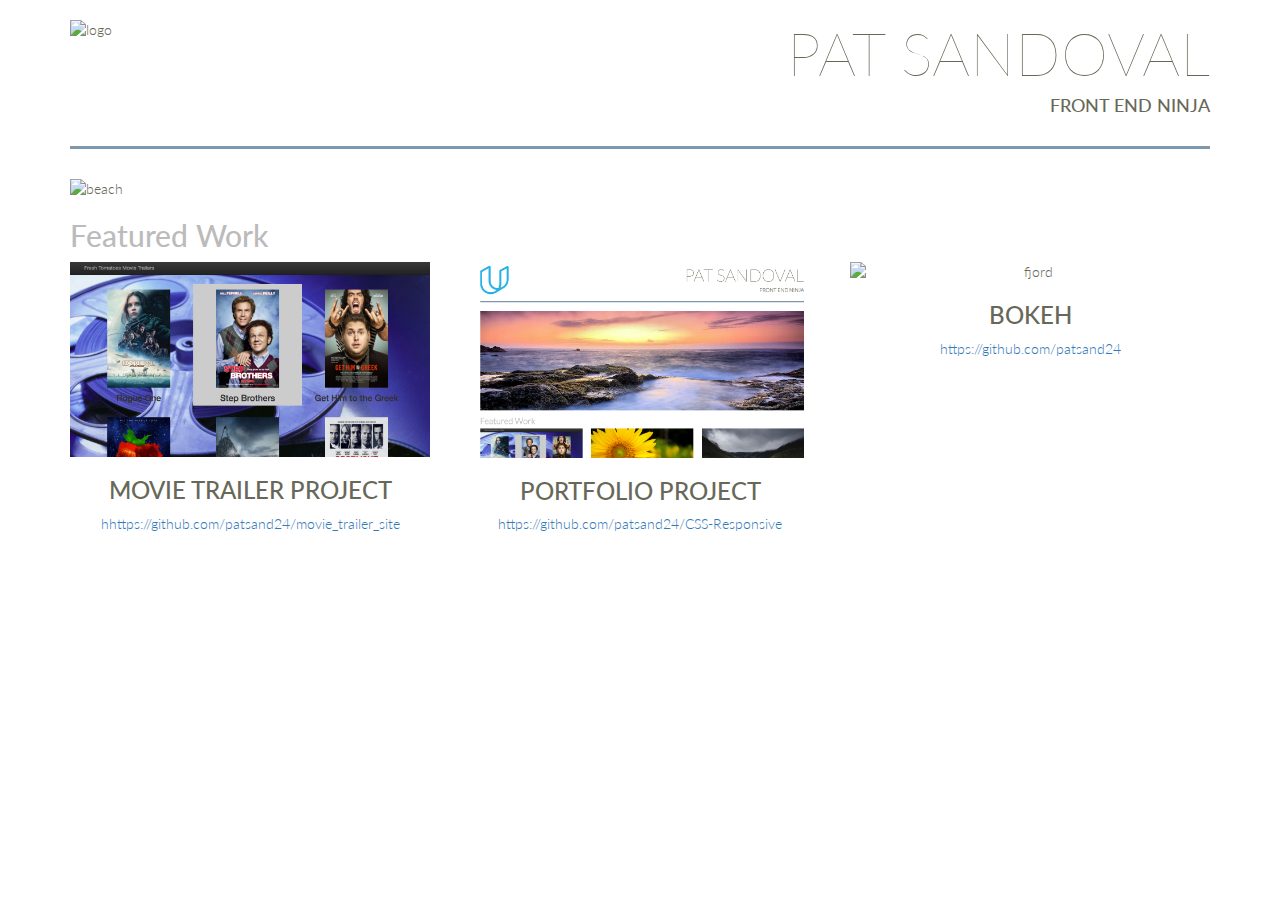
==== framework/index.html @ afe70be8 "updated project2 and cleaned up page" ====
<!DOCTYPE html>
<html lang="en">
<head>
  <meta charset="UTF-8">
  <meta name="viewport" content="width=device-width, initial-scale=1.0">
  <meta http-equiv="X-UA-Compatible" content="ie=edge">
  <title>Document</title>
  <link href="https://fonts.googleapis.com/css?family=Lato:100,300" rel="stylesheet">
  <link rel="stylesheet" href="css/bootstrap.min.css">
  <link rel="stylesheet" href="css/main.css">
  <script src="https://cdnjs.cloudflare.com/ajax/libs/jquery/3.1.1/jquery.min.js"></script>
  <script type="text/javascript" src="javascript/bootstrap.min.js"></script>
</head>
<body>
  <div class="container">
    <div class="row">
      <div class="col-md-6">
        <img class="title-logo" src="http://p5.zdassets.com/hc/settings_assets/1036605/200285828/YLDRxHhzxkRweU87GiHmCA-eI8YQBqroXYvQRUSWqfxEw-logomark.png" alt="logo">
      </div>
      <div class="col-md-6 text-right text-uppercase">
        <h1 class="title-super text-thin">Pat Sandoval</h1>
        <h4>Front End Ninja</h4>
      </div>
    </div>
    <div class="row">
      <div class="col-md-12">
        <hr>
      </div>
    </div>
    <div class="row">
      <div class="col-md-12">
        <img class="img-responsive" src="https://i2.wp.com/www.pbod.org/wp-content/uploads/2013/07/Palm_Beach_Florida_Outpatient_Detox_Program_3.jpg?resize=1140%2C350" alt="beach">
      </div>
    </div>
    <div class="row">
      <div class="col-md-12">
        <h2 class="text-muted">Featured Work</h2>
      </div>
    </div>
    <div class="row text-center">
      <div class="col-md-4">
        <img class="img-responsive imgbox" src="img/project1.png" alt="movie_trailer_project" data-toggle="modal" data-target="#project1">
        <h3 class="text-uppercase">Movie Trailer Project</h3>
        <a href="https://github.com/patsand24/movie_trailer_site">hhttps://github.com/patsand24/movie_trailer_site</a>
      </div>
      <div class="col-md-4">
        <img class="img-responsive imgbox" src="img/project2.png" alt="sunflower" data-toggle="modal" data-target="#project2">
        <h3 class="text-uppercase">Portfolio Project</h3>
        <a href="https://github.com/patsand24/CSS-Responsive">https://github.com/patsand24/CSS-Responsive</a>
      </div>
      <div class="col-md-4">
        <img class="img-responsive imgbox" src="https://drscdn.500px.org/photo/183992833/q%3D80_h%3D300/29a31d3ae4f94bc040c3428f37f0e294" alt="fjord" data-toggle="modal" data-target="#project3">
        <h3 class="text-uppercase">Bokeh</h3>
        <a href="https://github.com/patsand24">https://github.com/patsand24</a>
      </div>
    </div>
  </div>

  <!-- Modal -->
   <div class="modal fade" id="project1" tabindex="-1" role="dialog" aria-labelledby="myModalLabel" aria-hidden="true">
       <div class="modal-dialog">
           <div class="modal-content">
               <div class="modal-header">
                   <h4 class="modal-title" id="myModalLabel">Movie Trailer Project</h4>
               </div>
               <div class="modal-body">
                   <img class="img-responsive" src="img/project1.png" alt="movie_trailer_project">
                   This was my first project in this class. I learned how to use python to create a static web page allowing visitors to browse movies and watch their trailers..
               </div>
               <div class="modal-footer">
                   <button type="button" class="btn btn-default" data-dismiss="modal">Close</button>
               </div>
           </div>
       </div>
   </div>
   <!-- Modal -->
    <div class="modal fade" id="project2" tabindex="-1" role="dialog" aria-labelledby="myModalLabel" aria-hidden="true">
        <div class="modal-dialog">
            <div class="modal-content">
                <div class="modal-header">
                    <h4 class="modal-title" id="myModalLabel">Portfolio Project</h4>
                </div>
                <div class="modal-body">
                    <img class="img-responsive" src="img/project2.png" alt="sunflower">
                    This was my Second project in this class. I learned a lot about HTML and CSS. This Project was created using bootstrap as a framework.
                </div>
                <div class="modal-footer">
                    <button type="button" class="btn btn-default" data-dismiss="modal">Close</button>
                </div>
            </div>
        </div>
    </div>
    <!-- Modal -->
     <div class="modal fade" id="project3" tabindex="-1" role="dialog" aria-labelledby="myModalLabel" aria-hidden="true">
         <div class="modal-dialog">
             <div class="modal-content">
                 <div class="modal-header">
                     <h4 class="modal-title" id="myModalLabel">Favorite App Page</h4>
                 </div>
                 <div class="modal-body">
                     <img class="img-responsive" src="https://drscdn.500px.org/photo/183992833/q%3D80_h%3D300/29a31d3ae4f94bc040c3428f37f0e294" alt="fjord">
                     This was my first project in this class. I learned a lot about HTML and CSS.
                 </div>
                 <div class="modal-footer">
                     <button type="button" class="btn btn-default" data-dismiss="modal">Close</button>
                 </div>
             </div>
         </div>
     </div>
</body>
</html>
---- framework/css/main.css ----
body {
  font-family: 'Lato', sans-serif;
  color: #676858;
  font-weight: 300;
}

.text-muted {
  color: #BCBBBB;
}

.text-thin {
  font-weight: 100;
}

.title-super {
  font-size: 60px;
}

.title-logo {
  margin-top: 20px;
}

.imgbox:hover { opacity: 0.3;
  filter: alpha(opacity=30);
}

a {
  padding-bottom: 20px;
}

a:active {
  color: violet;
}

hr {
  color: #7d97ad;
  background-color: #7d97ad;
  border: none;
  height: 3.5px;
  margin-bottom: 3rem;
}
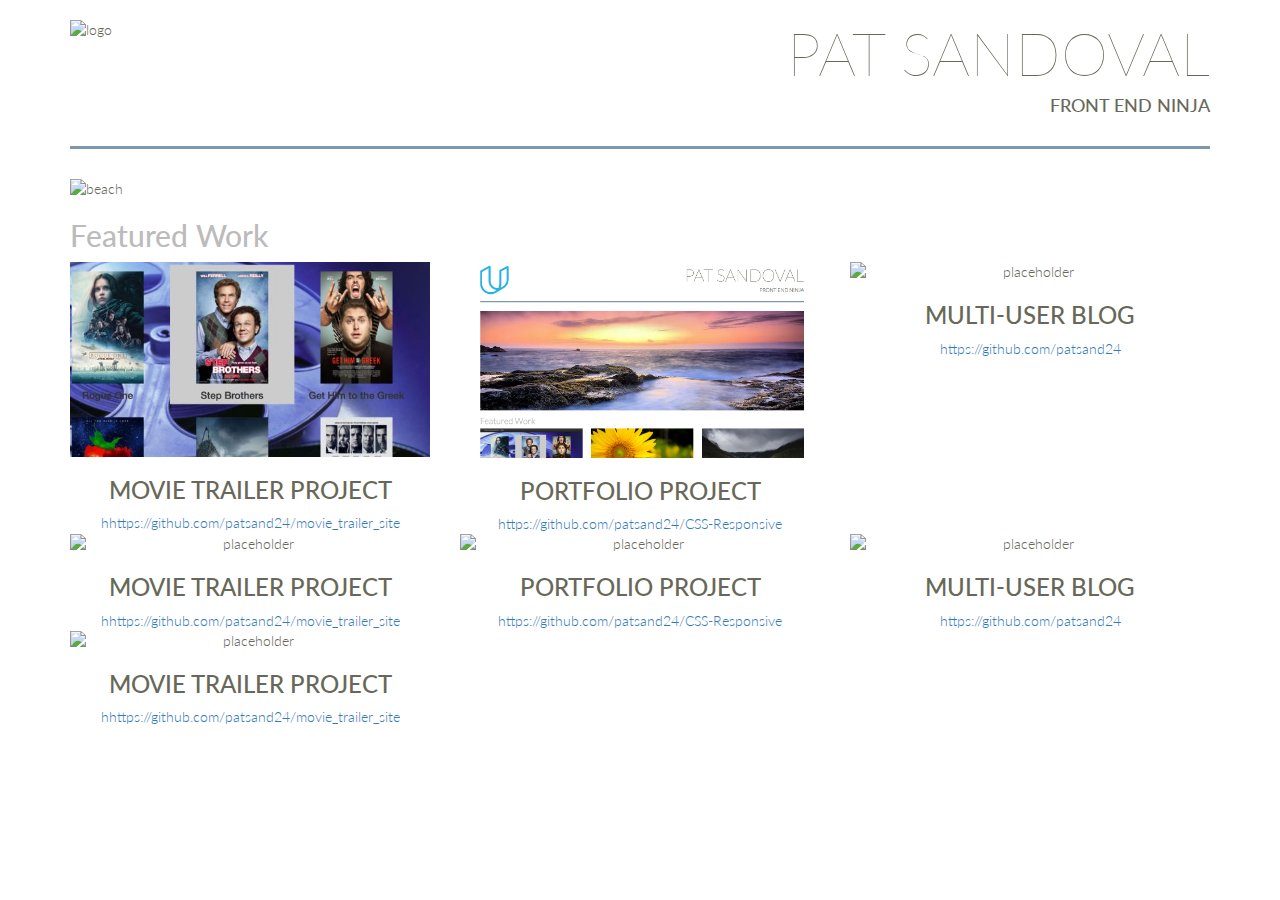
==== commit 8c203f00: "added more rows to index.html and re-formatted html" ====
--- a/framework/index.html
+++ b/framework/index.html
@@ -37,9 +37,10 @@
         <h2 class="text-muted">Featured Work</h2>
       </div>
     </div>
+
     <div class="row text-center">
       <div class="col-md-4">
-        <img class="img-responsive imgbox" src="img/project1.png" alt="movie_trailer_project" data-toggle="modal" data-target="#project1">
+        <img class="img-responsive imgbox" src="img/project1.jpg" alt="movie_trailer_project" data-toggle="modal" data-target="#project1">
         <h3 class="text-uppercase">Movie Trailer Project</h3>
         <a href="https://github.com/patsand24/movie_trailer_site">hhttps://github.com/patsand24/movie_trailer_site</a>
       </div>
@@ -49,10 +50,35 @@
         <a href="https://github.com/patsand24/CSS-Responsive">https://github.com/patsand24/CSS-Responsive</a>
       </div>
       <div class="col-md-4">
-        <img class="img-responsive imgbox" src="https://drscdn.500px.org/photo/183992833/q%3D80_h%3D300/29a31d3ae4f94bc040c3428f37f0e294" alt="fjord" data-toggle="modal" data-target="#project3">
-        <h3 class="text-uppercase">Bokeh</h3>
+        <img class="img-responsive imgbox" src="http://placehold.it/555x300" alt="placeholder" data-toggle="modal" data-target="#project3">
+        <h3 class="text-uppercase">Multi-User Blog</h3>
         <a href="https://github.com/patsand24">https://github.com/patsand24</a>
       </div>
+    </div>
+
+    <div class="row text-center">
+      <div class="col-md-4">
+        <img class="img-responsive imgbox" src="http://placehold.it/555x300" alt="placeholder" data-toggle="modal" data-target="#project1">
+        <h3 class="text-uppercase">Movie Trailer Project</h3>
+        <a href="https://github.com/patsand24/movie_trailer_site">hhttps://github.com/patsand24/movie_trailer_site</a>
+      </div>
+      <div class="col-md-4">
+        <img class="img-responsive imgbox" src="http://placehold.it/555x300" alt="placeholder" data-toggle="modal" data-target="#project2">
+        <h3 class="text-uppercase">Portfolio Project</h3>
+        <a href="https://github.com/patsand24/CSS-Responsive">https://github.com/patsand24/CSS-Responsive</a>
+      </div>
+      <div class="col-md-4">
+        <img class="img-responsive imgbox" src="http://placehold.it/555x300" alt="placeholder" data-toggle="modal" data-target="#project3">
+        <h3 class="text-uppercase">Multi-User Blog</h3>
+        <a href="https://github.com/patsand24">https://github.com/patsand24</a>
+      </div>
+    </div>
+
+    <div class="row text-center">
+      <div class="col-md-4">
+        <img class="img-responsive imgbox" src="http://placehold.it/555x300" alt="placeholder" data-toggle="modal" data-target="#project1">
+        <h3 class="text-uppercase">Movie Trailer Project</h3>
+        <a href="https://github.com/patsand24/movie_trailer_site">hhttps://github.com/patsand24/movie_trailer_site</a>
     </div>
   </div>
 
@@ -95,7 +121,7 @@
          <div class="modal-dialog">
              <div class="modal-content">
                  <div class="modal-header">
-                     <h4 class="modal-title" id="myModalLabel">Favorite App Page</h4>
+                     <h4 class="modal-title" id="myModalLabel">Multi-User Blog</h4>
                  </div>
                  <div class="modal-body">
                      <img class="img-responsive" src="https://drscdn.500px.org/photo/183992833/q%3D80_h%3D300/29a31d3ae4f94bc040c3428f37f0e294" alt="fjord">
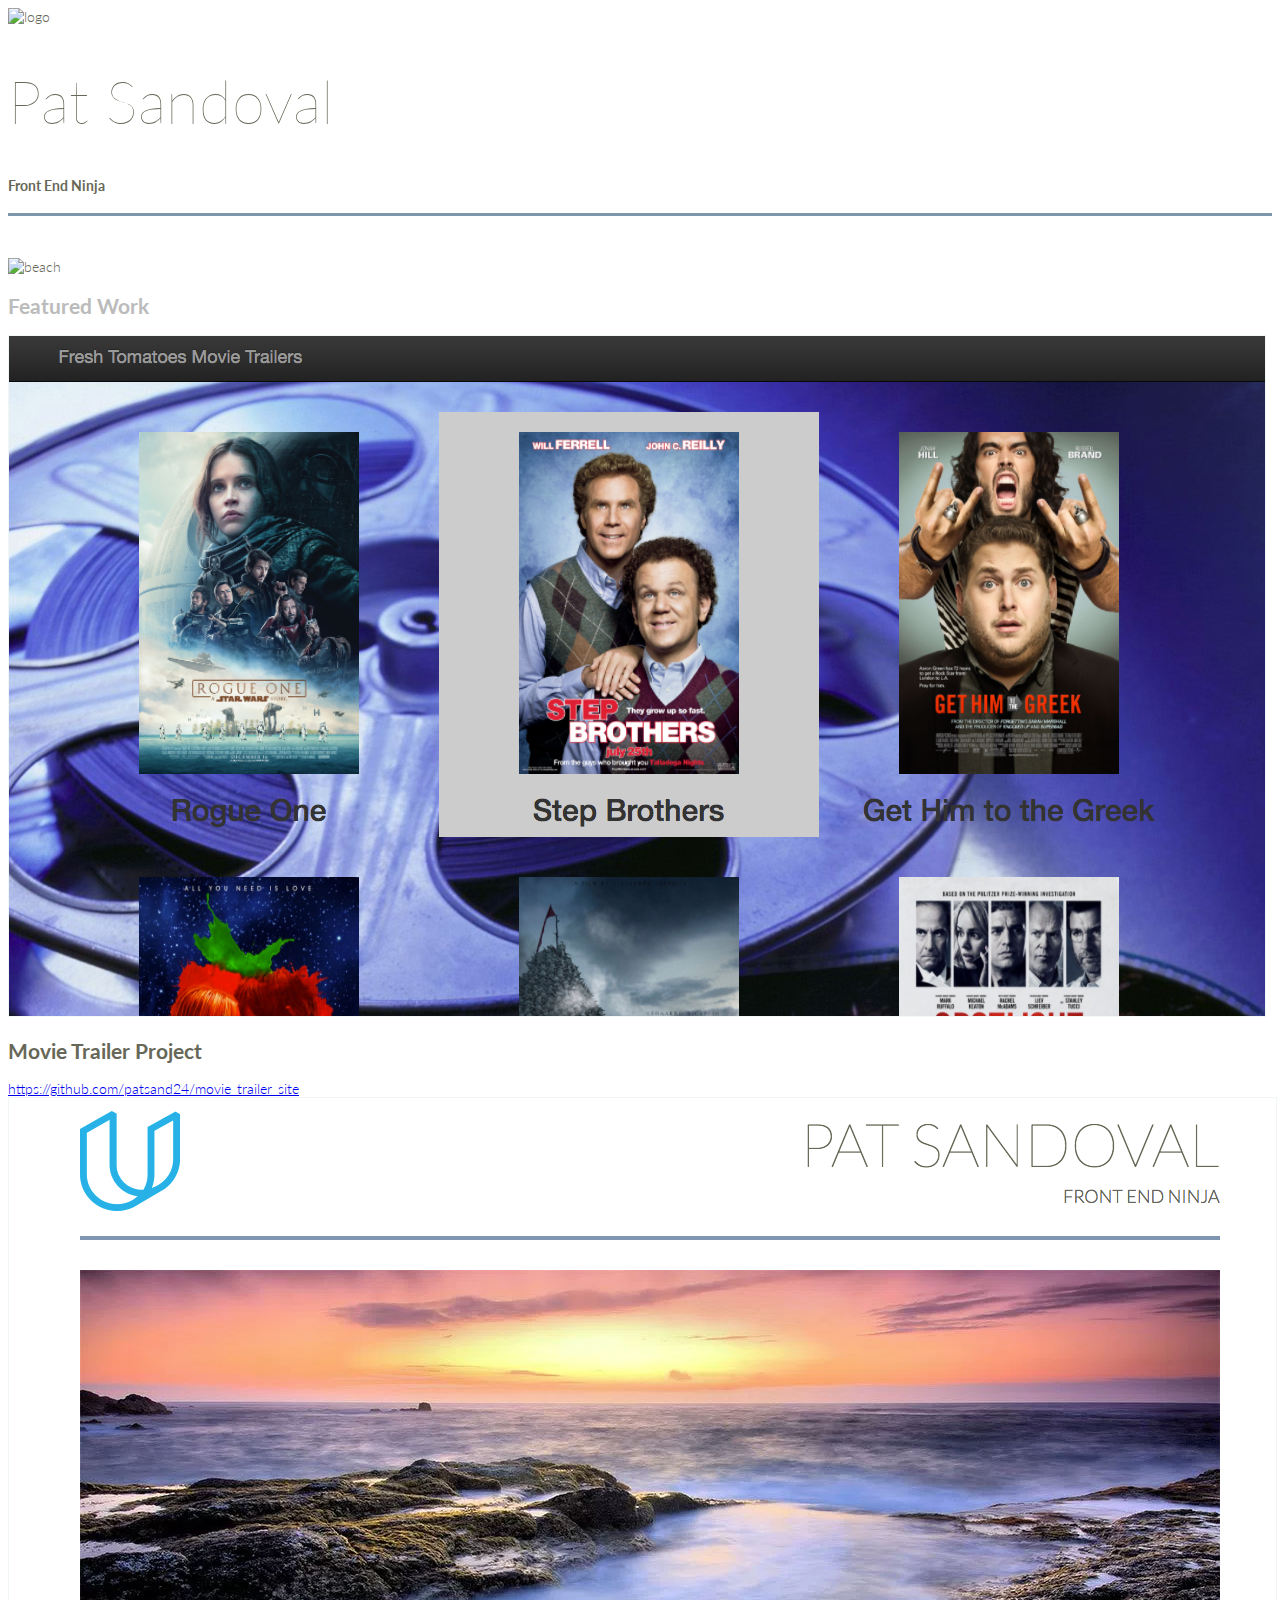
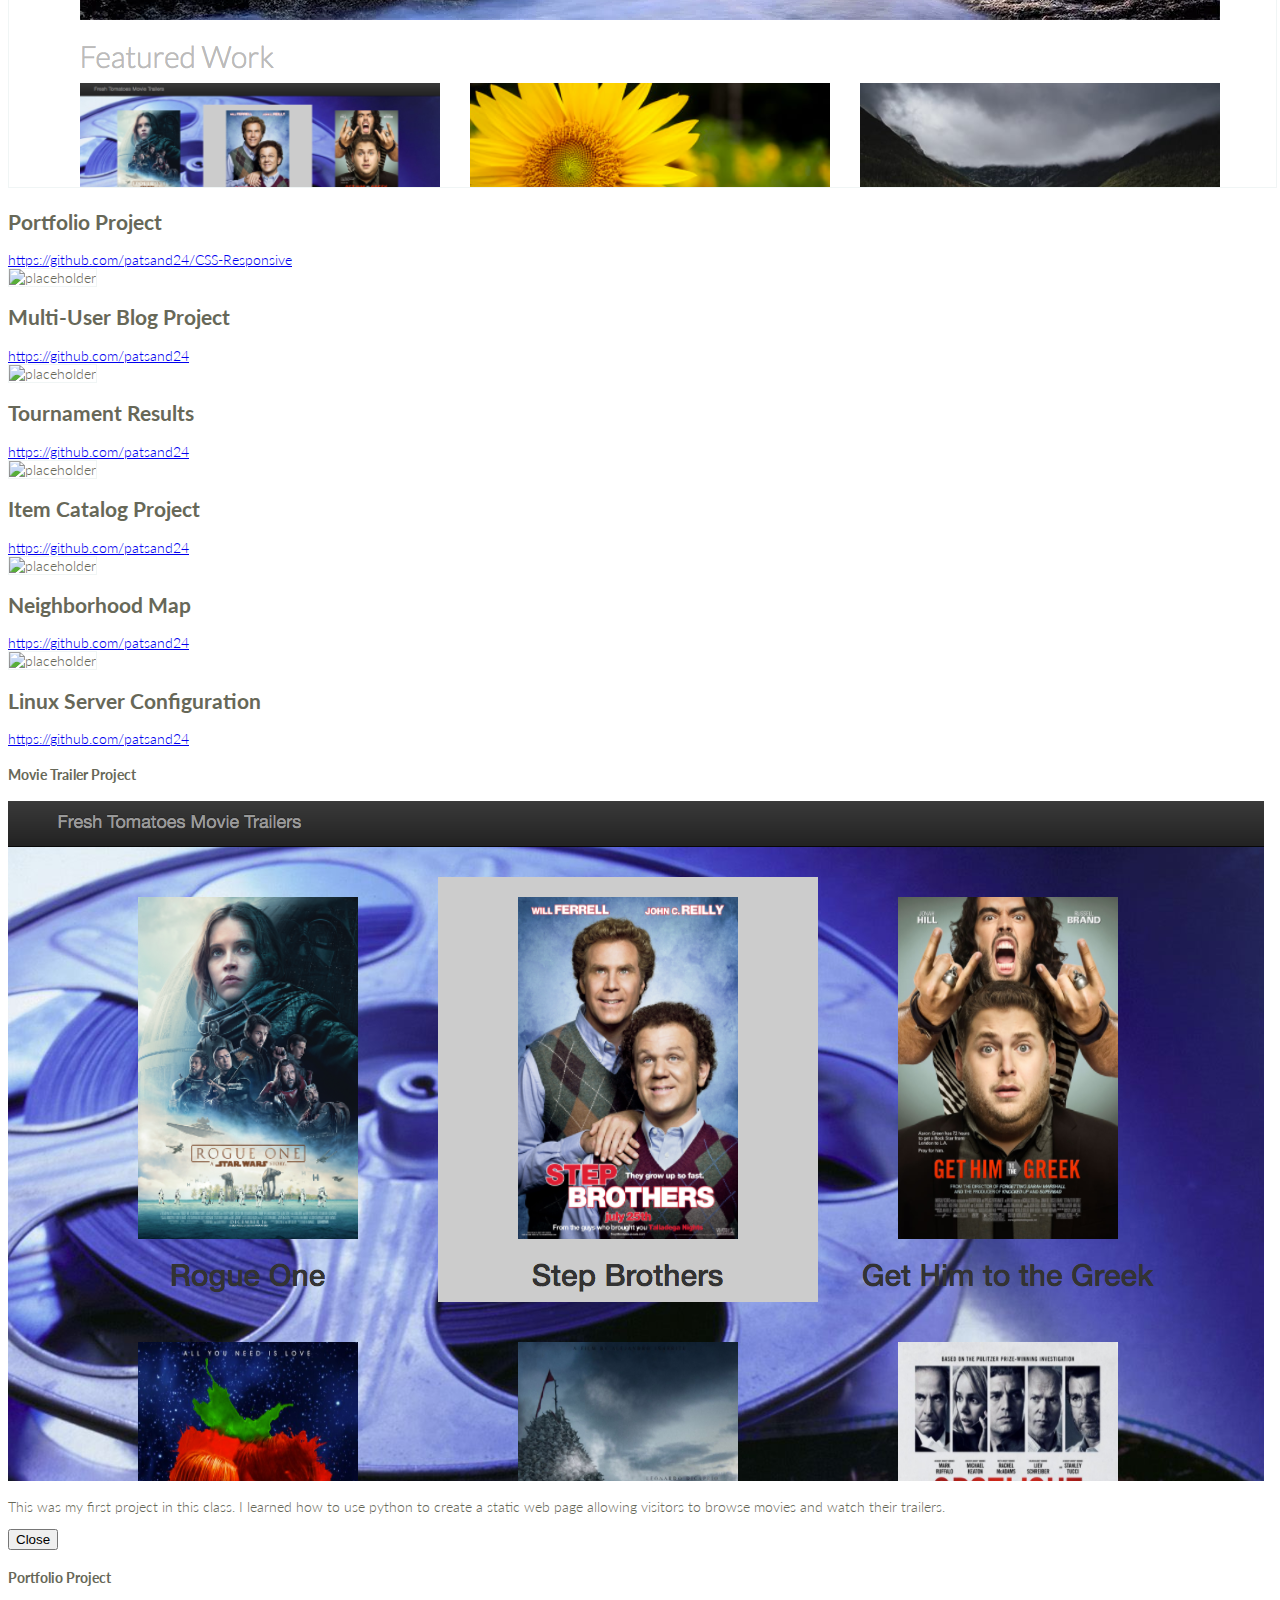
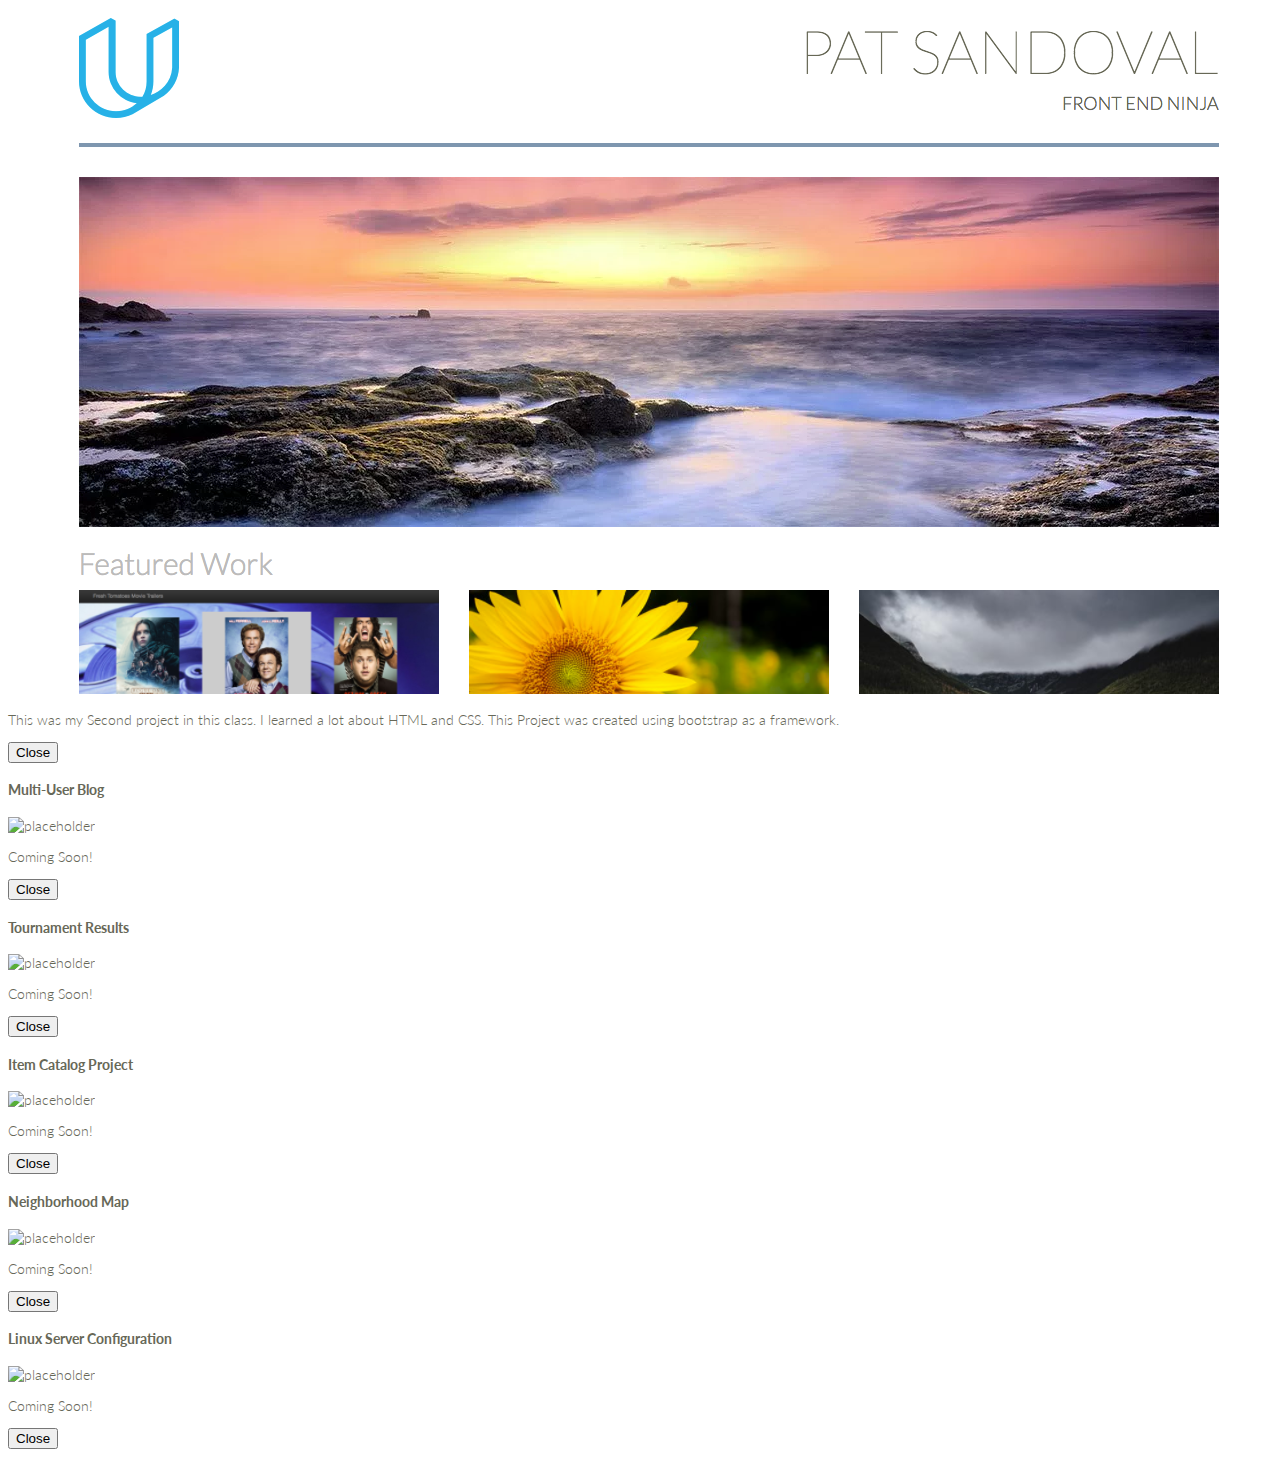
==== commit 01758175: "redid framework with bootstrap 4 and improved code comments" ====
--- a/framework/index.html
+++ b/framework/index.html
@@ -1,105 +1,133 @@
 <!DOCTYPE html>
 <html lang="en">
+
 <head>
-  <meta charset="UTF-8">
-  <meta name="viewport" content="width=device-width, initial-scale=1.0">
-  <meta http-equiv="X-UA-Compatible" content="ie=edge">
-  <title>Document</title>
-  <link href="https://fonts.googleapis.com/css?family=Lato:100,300" rel="stylesheet">
-  <link rel="stylesheet" href="css/bootstrap.min.css">
-  <link rel="stylesheet" href="css/main.css">
-  <script src="https://cdnjs.cloudflare.com/ajax/libs/jquery/3.1.1/jquery.min.js"></script>
-  <script type="text/javascript" src="javascript/bootstrap.min.js"></script>
+    <!-- Required meta tags -->
+    <meta charset="utf-8">
+    <meta name="viewport" content="width=device-width, initial-scale=1, shrink-to-fit=no">
+    <title>Portfolio</title>
+    <link href="https://fonts.googleapis.com/css?family=Lato:100,300" rel="stylesheet">
+    <!-- Bootstrap CSS -->
+    <link rel="stylesheet" href="https://maxcdn.bootstrapcdn.com/bootstrap/4.0.0-alpha.6/css/bootstrap.min.css" integrity="sha384-rwoIResjU2yc3z8GV/NPeZWAv56rSmLldC3R/AZzGRnGxQQKnKkoFVhFQhNUwEyJ" crossorigin="anonymous">
+    <link rel="stylesheet" href="css/main.css">
 </head>
+
 <body>
-  <div class="container">
-    <div class="row">
-      <div class="col-md-6">
-        <img class="title-logo" src="http://p5.zdassets.com/hc/settings_assets/1036605/200285828/YLDRxHhzxkRweU87GiHmCA-eI8YQBqroXYvQRUSWqfxEw-logomark.png" alt="logo">
-      </div>
-      <div class="col-md-6 text-right text-uppercase">
-        <h1 class="title-super text-thin">Pat Sandoval</h1>
-        <h4>Front End Ninja</h4>
-      </div>
-    </div>
-    <div class="row">
-      <div class="col-md-12">
-        <hr>
-      </div>
-    </div>
-    <div class="row">
-      <div class="col-md-12">
-        <img class="img-responsive" src="https://i2.wp.com/www.pbod.org/wp-content/uploads/2013/07/Palm_Beach_Florida_Outpatient_Detox_Program_3.jpg?resize=1140%2C350" alt="beach">
-      </div>
-    </div>
-    <div class="row">
-      <div class="col-md-12">
-        <h2 class="text-muted">Featured Work</h2>
-      </div>
-    </div>
-
-    <div class="row text-center">
-      <div class="col-md-4">
-        <img class="img-responsive imgbox" src="img/project1.jpg" alt="movie_trailer_project" data-toggle="modal" data-target="#project1">
-        <h3 class="text-uppercase">Movie Trailer Project</h3>
-        <a href="https://github.com/patsand24/movie_trailer_site">hhttps://github.com/patsand24/movie_trailer_site</a>
-      </div>
-      <div class="col-md-4">
-        <img class="img-responsive imgbox" src="img/project2.png" alt="sunflower" data-toggle="modal" data-target="#project2">
-        <h3 class="text-uppercase">Portfolio Project</h3>
-        <a href="https://github.com/patsand24/CSS-Responsive">https://github.com/patsand24/CSS-Responsive</a>
-      </div>
-      <div class="col-md-4">
-        <img class="img-responsive imgbox" src="http://placehold.it/555x300" alt="placeholder" data-toggle="modal" data-target="#project3">
-        <h3 class="text-uppercase">Multi-User Blog</h3>
-        <a href="https://github.com/patsand24">https://github.com/patsand24</a>
-      </div>
-    </div>
-
-    <div class="row text-center">
-      <div class="col-md-4">
-        <img class="img-responsive imgbox" src="http://placehold.it/555x300" alt="placeholder" data-toggle="modal" data-target="#project1">
-        <h3 class="text-uppercase">Movie Trailer Project</h3>
-        <a href="https://github.com/patsand24/movie_trailer_site">hhttps://github.com/patsand24/movie_trailer_site</a>
-      </div>
-      <div class="col-md-4">
-        <img class="img-responsive imgbox" src="http://placehold.it/555x300" alt="placeholder" data-toggle="modal" data-target="#project2">
-        <h3 class="text-uppercase">Portfolio Project</h3>
-        <a href="https://github.com/patsand24/CSS-Responsive">https://github.com/patsand24/CSS-Responsive</a>
-      </div>
-      <div class="col-md-4">
-        <img class="img-responsive imgbox" src="http://placehold.it/555x300" alt="placeholder" data-toggle="modal" data-target="#project3">
-        <h3 class="text-uppercase">Multi-User Blog</h3>
-        <a href="https://github.com/patsand24">https://github.com/patsand24</a>
-      </div>
-    </div>
-
-    <div class="row text-center">
-      <div class="col-md-4">
-        <img class="img-responsive imgbox" src="http://placehold.it/555x300" alt="placeholder" data-toggle="modal" data-target="#project1">
-        <h3 class="text-uppercase">Movie Trailer Project</h3>
-        <a href="https://github.com/patsand24/movie_trailer_site">hhttps://github.com/patsand24/movie_trailer_site</a>
-    </div>
-  </div>
-
-  <!-- Modal -->
-   <div class="modal fade" id="project1" tabindex="-1" role="dialog" aria-labelledby="myModalLabel" aria-hidden="true">
-       <div class="modal-dialog">
-           <div class="modal-content">
-               <div class="modal-header">
-                   <h4 class="modal-title" id="myModalLabel">Movie Trailer Project</h4>
-               </div>
-               <div class="modal-body">
-                   <img class="img-responsive" src="img/project1.png" alt="movie_trailer_project">
-                   This was my first project in this class. I learned how to use python to create a static web page allowing visitors to browse movies and watch their trailers..
-               </div>
-               <div class="modal-footer">
-                   <button type="button" class="btn btn-default" data-dismiss="modal">Close</button>
-               </div>
-           </div>
-       </div>
-   </div>
-   <!-- Modal -->
+    <div class="container">
+        <!-- container -->
+        <div class="row">
+
+            <!-- logo -->
+            <div class="col-md-6 mt-4">
+                <img src="http://p5.zdassets.com/hc/settings_assets/1036605/200285828/YLDRxHhzxkRweU87GiHmCA-eI8YQBqroXYvQRUSWqfxEw-logomark.png" alt="logo">
+            </div>
+
+            <!-- heading -->
+            <div class="col-md-6 text-right text-uppercase mt-4">
+                <h1 class="title-super text-thin">Pat Sandoval</h1>
+                <h4>Front End Ninja</h4>
+            </div>
+        </div>
+
+        <!-- horizontal rule -->
+        <div class="row">
+            <div class="col-md-12">
+                <hr>
+            </div>
+        </div>
+
+        <!-- main-image -->
+        <div class="row">
+            <div class="col-md-12">
+                <img class="img-fluid" src="https://i2.wp.com/www.pbod.org/wp-content/uploads/2013/07/Palm_Beach_Florida_Outpatient_Detox_Program_3.jpg?resize=1140%2C350" alt="beach">
+            </div>
+        </div>
+
+        <!-- Featured Work -->
+        <div class="row">
+            <div class="col-md-12 mb-2">
+                <h2 class="text-muted mt-5">Featured Work</h2>
+            </div>
+        </div>
+    </div>
+    <!-- end container -->
+
+    <!-- Projects -->
+    <div class="container project-main">
+        <!-- container -->
+        <div class="row">
+
+            <!-- Movie Trailer Project -->
+            <div class="col-lg-4 col-md-6 text-center mb-4">
+                <img class="img-fluid mb-2 imgbox" src="img/project1.png" alt="placeholder" data-toggle="modal" data-target="#project1">
+                <h2>Movie Trailer Project</h2>
+                <a class="pb-1" href="https://github.com/patsand24/movie_trailer_site">https://github.com/patsand24/movie_trailer_site</a>
+            </div>
+
+            <!-- Portfolio Project -->
+            <div class="col-lg-4 col-md-6 text-center mb-4">
+                <img class="img-fluid mb-2 imgbox project2" src="img/project2.png" alt="placeholder" data-toggle="modal" data-target="#project2">
+                <h2>Portfolio Project</h2>
+                <a class="pb-1" href="https://github.com/patsand24/CSS-Responsive">https://github.com/patsand24/CSS-Responsive</a>
+            </div>
+
+            <!-- Multi-User Blog Project -->
+            <div class="col-lg-4 col-md-6 text-center mb-4">
+                <img class="img-fluid mb-2 imgbox" src="http://placehold.it/555x300" alt="placeholder" data-toggle="modal" data-target="#project3">
+                <h2>Multi-User Blog Project</h2>
+                <a class="pb-1" href="https://github.com/patsand24">https://github.com/patsand24</a>
+            </div>
+
+            <!-- Tournament Results -->
+            <div class="col-lg-4 col-md-6 text-center mb-4">
+                <img class="img-fluid mb-2 imgbox" src="http://placehold.it/555x300" alt="placeholder" data-toggle="modal" data-target="#project4">
+                <h2>Tournament Results</h2>
+                <a class="pb-1" href="https://github.com/patsand24">https://github.com/patsand24</a>
+            </div>
+
+            <!-- Item Catalog Project -->
+            <div class="col-lg-4 col-md-6 text-center mb-4">
+                <img class="img-fluid mb-2 imgbox" src="http://placehold.it/555x300" alt="placeholder" data-toggle="modal" data-target="#project5">
+                <h2>Item Catalog Project</h2>
+                <a class="pb-1" href="https://github.com/patsand24">https://github.com/patsand24</a>
+            </div>
+
+            <!-- Neighborhood Map -->
+            <div class="col-lg-4 col-md-6 text-center mb-4">
+                <img class="img-fluid mb-2 imgbox" src="http://placehold.it/555x300" alt="placeholder" data-toggle="modal" data-target="#project6">
+                <h2>Neighborhood Map</h2>
+                <a class="pb-1" href="https://github.com/patsand24">https://github.com/patsand24</a>
+            </div>
+
+            <!-- Linux Server Configuration -->
+            <div class="col-lg-4 col-md-6 text-center mb-4">
+                <img class="img-fluid mb-2 imgbox" src="http://placehold.it/555x300" alt="placeholder" data-toggle="modal" data-target="#project7">
+                <h2>Linux Server Configuration</h2>
+                <a class="pb-1" href="https://github.com/patsand24">https://github.com/patsand24</a>
+            </div>
+        </div>
+    </div>
+    <!-- end container -->
+
+    <!-- Modal Movie-Trailer -->
+    <div class="modal fade" id="project1" tabindex="-1" role="dialog" aria-labelledby="myModalLabel" aria-hidden="true">
+        <div class="modal-dialog">
+            <div class="modal-content">
+                <div class="modal-header">
+                    <h4 class="modal-title" id="myModalLabel">Movie Trailer Project</h4>
+                </div>
+                <div class="modal-body">
+                    <img class="img-fluid" src="img/project1.png" alt="movie_trailer_project">
+                    <p>This was my first project in this class. I learned how to use python to create a static web page allowing visitors to browse movies and watch their trailers.</p>
+                </div>
+                <div class="modal-footer">
+                    <button type="button" class="btn btn-default" data-dismiss="modal">Close</button>
+                </div>
+            </div>
+        </div>
+    </div>
+
+    <!-- Modal Portfolio -->
     <div class="modal fade" id="project2" tabindex="-1" role="dialog" aria-labelledby="myModalLabel" aria-hidden="true">
         <div class="modal-dialog">
             <div class="modal-content">
@@ -107,31 +135,111 @@
                     <h4 class="modal-title" id="myModalLabel">Portfolio Project</h4>
                 </div>
                 <div class="modal-body">
-                    <img class="img-responsive" src="img/project2.png" alt="sunflower">
-                    This was my Second project in this class. I learned a lot about HTML and CSS. This Project was created using bootstrap as a framework.
-                </div>
-                <div class="modal-footer">
-                    <button type="button" class="btn btn-default" data-dismiss="modal">Close</button>
-                </div>
-            </div>
-        </div>
-    </div>
-    <!-- Modal -->
-     <div class="modal fade" id="project3" tabindex="-1" role="dialog" aria-labelledby="myModalLabel" aria-hidden="true">
-         <div class="modal-dialog">
-             <div class="modal-content">
-                 <div class="modal-header">
-                     <h4 class="modal-title" id="myModalLabel">Multi-User Blog</h4>
-                 </div>
-                 <div class="modal-body">
-                     <img class="img-responsive" src="https://drscdn.500px.org/photo/183992833/q%3D80_h%3D300/29a31d3ae4f94bc040c3428f37f0e294" alt="fjord">
-                     This was my first project in this class. I learned a lot about HTML and CSS.
-                 </div>
-                 <div class="modal-footer">
-                     <button type="button" class="btn btn-default" data-dismiss="modal">Close</button>
-                 </div>
-             </div>
-         </div>
-     </div>
+                    <img class="img-fluid" src="img/project2.png" alt="portfolio_project">
+                    <p>This was my Second project in this class. I learned a lot about HTML and CSS. This Project was created using bootstrap as a framework.</p>
+                </div>
+                <div class="modal-footer">
+                    <button type="button" class="btn btn-default" data-dismiss="modal">Close</button>
+                </div>
+            </div>
+        </div>
+    </div>
+
+    <!-- Modal Multi-User Blog -->
+    <div class="modal fade" id="project3" tabindex="-1" role="dialog" aria-labelledby="myModalLabel" aria-hidden="true">
+        <div class="modal-dialog">
+            <div class="modal-content">
+                <div class="modal-header">
+                    <h4 class="modal-title" id="myModalLabel">Multi-User Blog</h4>
+                </div>
+                <div class="modal-body">
+                    <img class="img-fluid" src="http://placehold.it/555x300" alt="placeholder">
+                    <p>Coming Soon!</p>
+                </div>
+                <div class="modal-footer">
+                    <button type="button" class="btn btn-default" data-dismiss="modal">Close</button>
+                </div>
+            </div>
+        </div>
+    </div>
+
+    <!-- Modal Tournament Results -->
+    <div class="modal fade" id="project4" tabindex="-1" role="dialog" aria-labelledby="myModalLabel" aria-hidden="true">
+        <div class="modal-dialog">
+            <div class="modal-content">
+                <div class="modal-header">
+                    <h4 class="modal-title" id="myModalLabel">Tournament Results</h4>
+                </div>
+                <div class="modal-body">
+                    <img class="img-fluid" src="http://placehold.it/555x300" alt="placeholder">
+                    <p>Coming Soon!</p>
+                </div>
+                <div class="modal-footer">
+                    <button type="button" class="btn btn-default" data-dismiss="modal">Close</button>
+                </div>
+            </div>
+        </div>
+    </div>
+
+    <!-- Modal Item Catalog -->
+    <div class="modal fade" id="project5" tabindex="-1" role="dialog" aria-labelledby="myModalLabel" aria-hidden="true">
+        <div class="modal-dialog">
+            <div class="modal-content">
+                <div class="modal-header">
+                    <h4 class="modal-title" id="myModalLabel">Item Catalog Project</h4>
+                </div>
+                <div class="modal-body">
+                    <img class="img-fluid" src="http://placehold.it/555x300" alt="placeholder">
+                    <p>Coming Soon!</p>
+                </div>
+                <div class="modal-footer">
+                    <button type="button" class="btn btn-default" data-dismiss="modal">Close</button>
+                </div>
+            </div>
+        </div>
+    </div>
+
+    <!-- Modal Neighborhood Map -->
+    <div class="modal fade" id="project6" tabindex="-1" role="dialog" aria-labelledby="myModalLabel" aria-hidden="true">
+        <div class="modal-dialog">
+            <div class="modal-content">
+                <div class="modal-header">
+                    <h4 class="modal-title" id="myModalLabel">Neighborhood Map</h4>
+                </div>
+                <div class="modal-body">
+                    <img class="img-fluid" src="http://placehold.it/555x300" alt="placeholder">
+                    <p>Coming Soon!</p>
+                </div>
+                <div class="modal-footer">
+                    <button type="button" class="btn btn-default" data-dismiss="modal">Close</button>
+                </div>
+            </div>
+        </div>
+    </div>
+
+    <!-- Modal Linux Server Configuration -->
+    <div class="modal fade" id="project7" tabindex="-1" role="dialog" aria-labelledby="myModalLabel" aria-hidden="true">
+        <div class="modal-dialog">
+            <div class="modal-content">
+                <div class="modal-header">
+                    <h4 class="modal-title" id="myModalLabel">Linux Server Configuration</h4>
+                </div>
+                <div class="modal-body">
+                    <img class="img-fluid" src="http://placehold.it/555x300" alt="placeholder">
+                    <p>Coming Soon!</p>
+                </div>
+                <div class="modal-footer">
+                    <button type="button" class="btn btn-default" data-dismiss="modal">Close</button>
+                </div>
+            </div>
+        </div>
+    </div>
+
+
+    <!-- jQuery first, then Tether, then Bootstrap JS. -->
+    <script src="https://code.jquery.com/jquery-3.1.1.slim.min.js" integrity="sha384-A7FZj7v+d/sdmMqp/nOQwliLvUsJfDHW+k9Omg/a/EheAdgtzNs3hpfag6Ed950n" crossorigin="anonymous"></script>
+    <script src="https://cdnjs.cloudflare.com/ajax/libs/tether/1.4.0/js/tether.min.js" integrity="sha384-DztdAPBWPRXSA/3eYEEUWrWCy7G5KFbe8fFjk5JAIxUYHKkDx6Qin1DkWx51bBrb" crossorigin="anonymous"></script>
+    <script src="https://maxcdn.bootstrapcdn.com/bootstrap/4.0.0-alpha.6/js/bootstrap.min.js" integrity="sha384-vBWWzlZJ8ea9aCX4pEW3rVHjgjt7zpkNpZk+02D9phzyeVkE+jo0ieGizqPLForn" crossorigin="anonymous"></script>
 </body>
+
 </html>
--- a/framework/css/main.css
+++ b/framework/css/main.css
@@ -1,11 +1,21 @@
+/* Page Styles */
+
 body {
   font-family: 'Lato', sans-serif;
   color: #676858;
   font-weight: 300;
 }
 
-.text-muted {
-  color: #BCBBBB;
+hr {
+  color: #7d97ad;
+  background-color: #7d97ad;
+  border: none;
+  height: 3.5px;
+  margin-bottom: 3rem;
+}
+
+html {
+  font-size: 14px;
 }
 
 .text-thin {
@@ -16,26 +26,37 @@
   font-size: 60px;
 }
 
-.title-logo {
-  margin-top: 20px;
+.text-muted {
+  color: #bcbbbb;
 }
 
 .imgbox:hover { opacity: 0.3;
   filter: alpha(opacity=30);
+  cursor: pointer;
 }
 
-a {
-  padding-bottom: 20px;
+/* Featured Image Borders */
+
+.project-main img {
+  border: 1px solid #f0f5f5;
 }
 
-a:active {
-  color: violet;
+/* Text Media Queries */
+
+@include media-breakpoint-up(sm) {
+  html {
+    font-size: 16px;
+  }
 }
 
-hr {
-  color: #7d97ad;
-  background-color: #7d97ad;
-  border: none;
-  height: 3.5px;
-  margin-bottom: 3rem;
+@include media-breakpoint-up(md) {
+  html {
+    font-size: 20px;
+  }
 }
+
+@include media-breakpoint-up(lg) {
+  html {
+    font-size: 28px;
+  }
+}
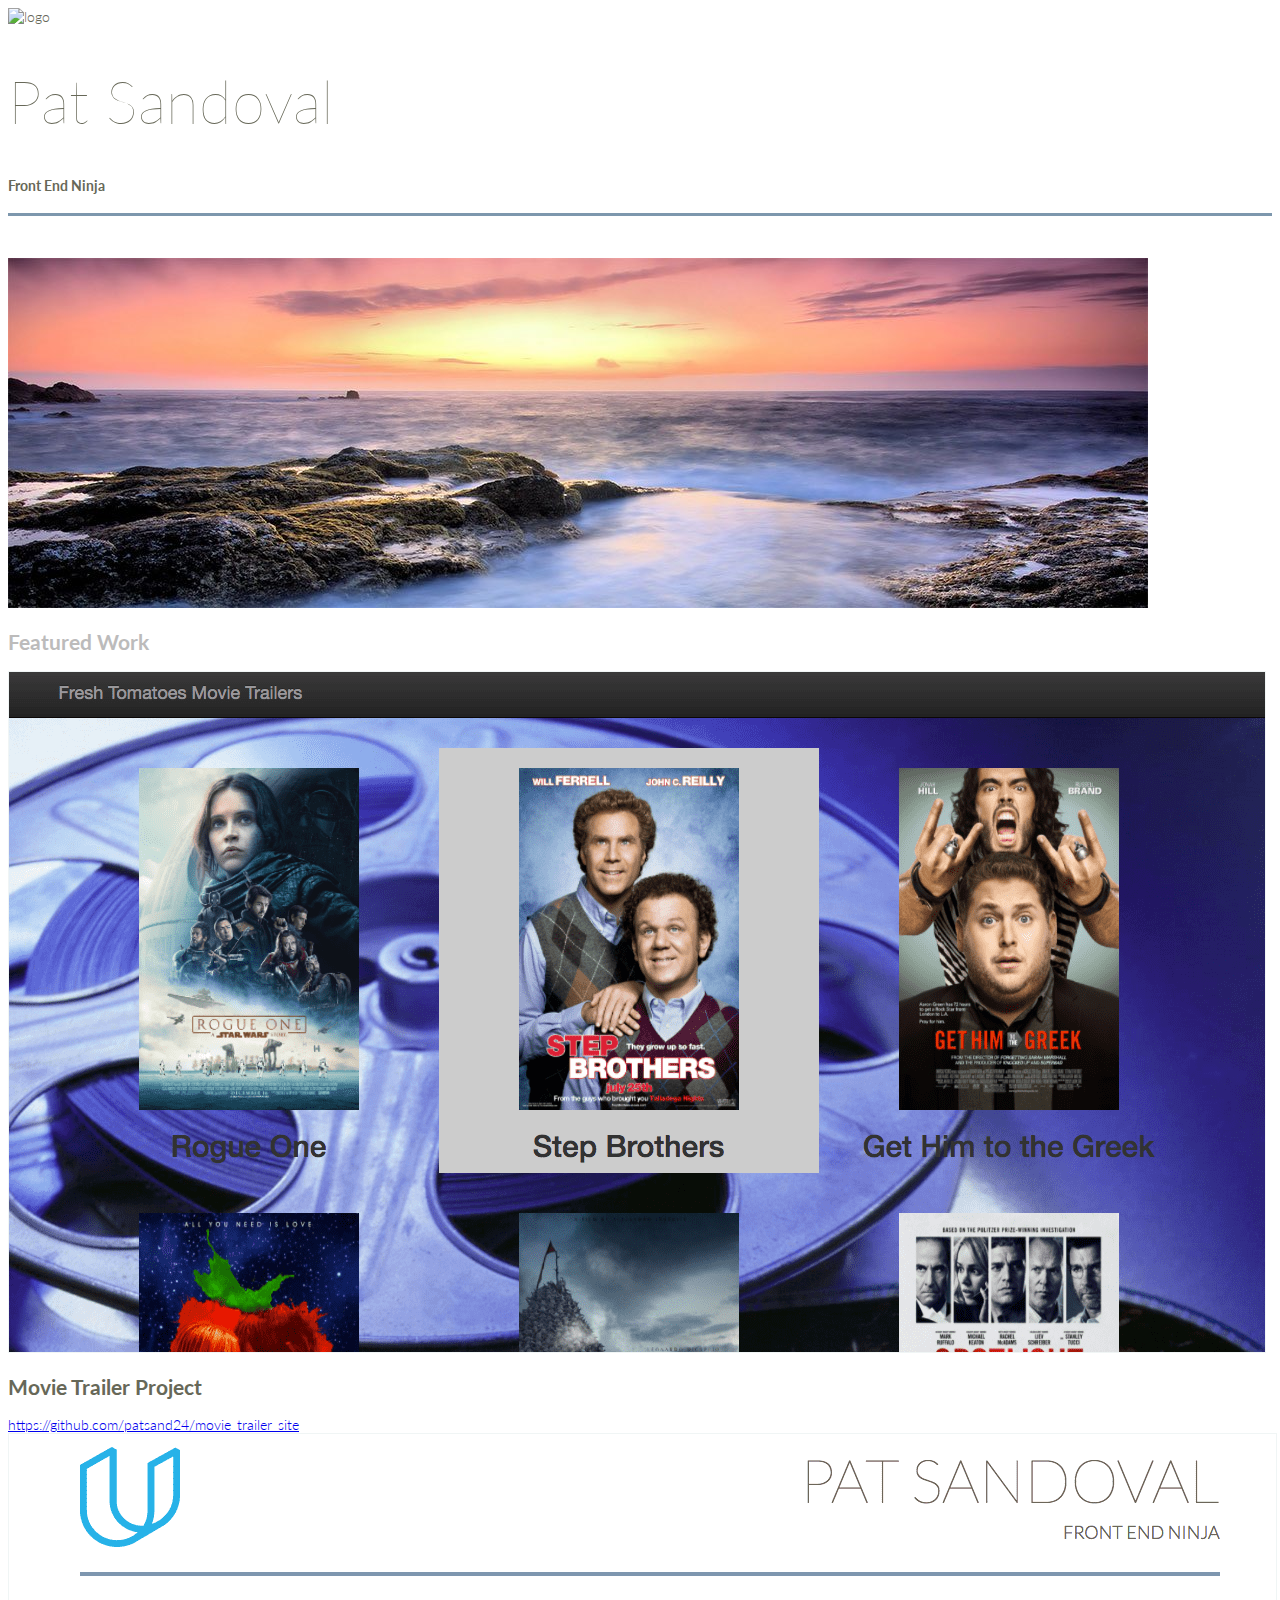
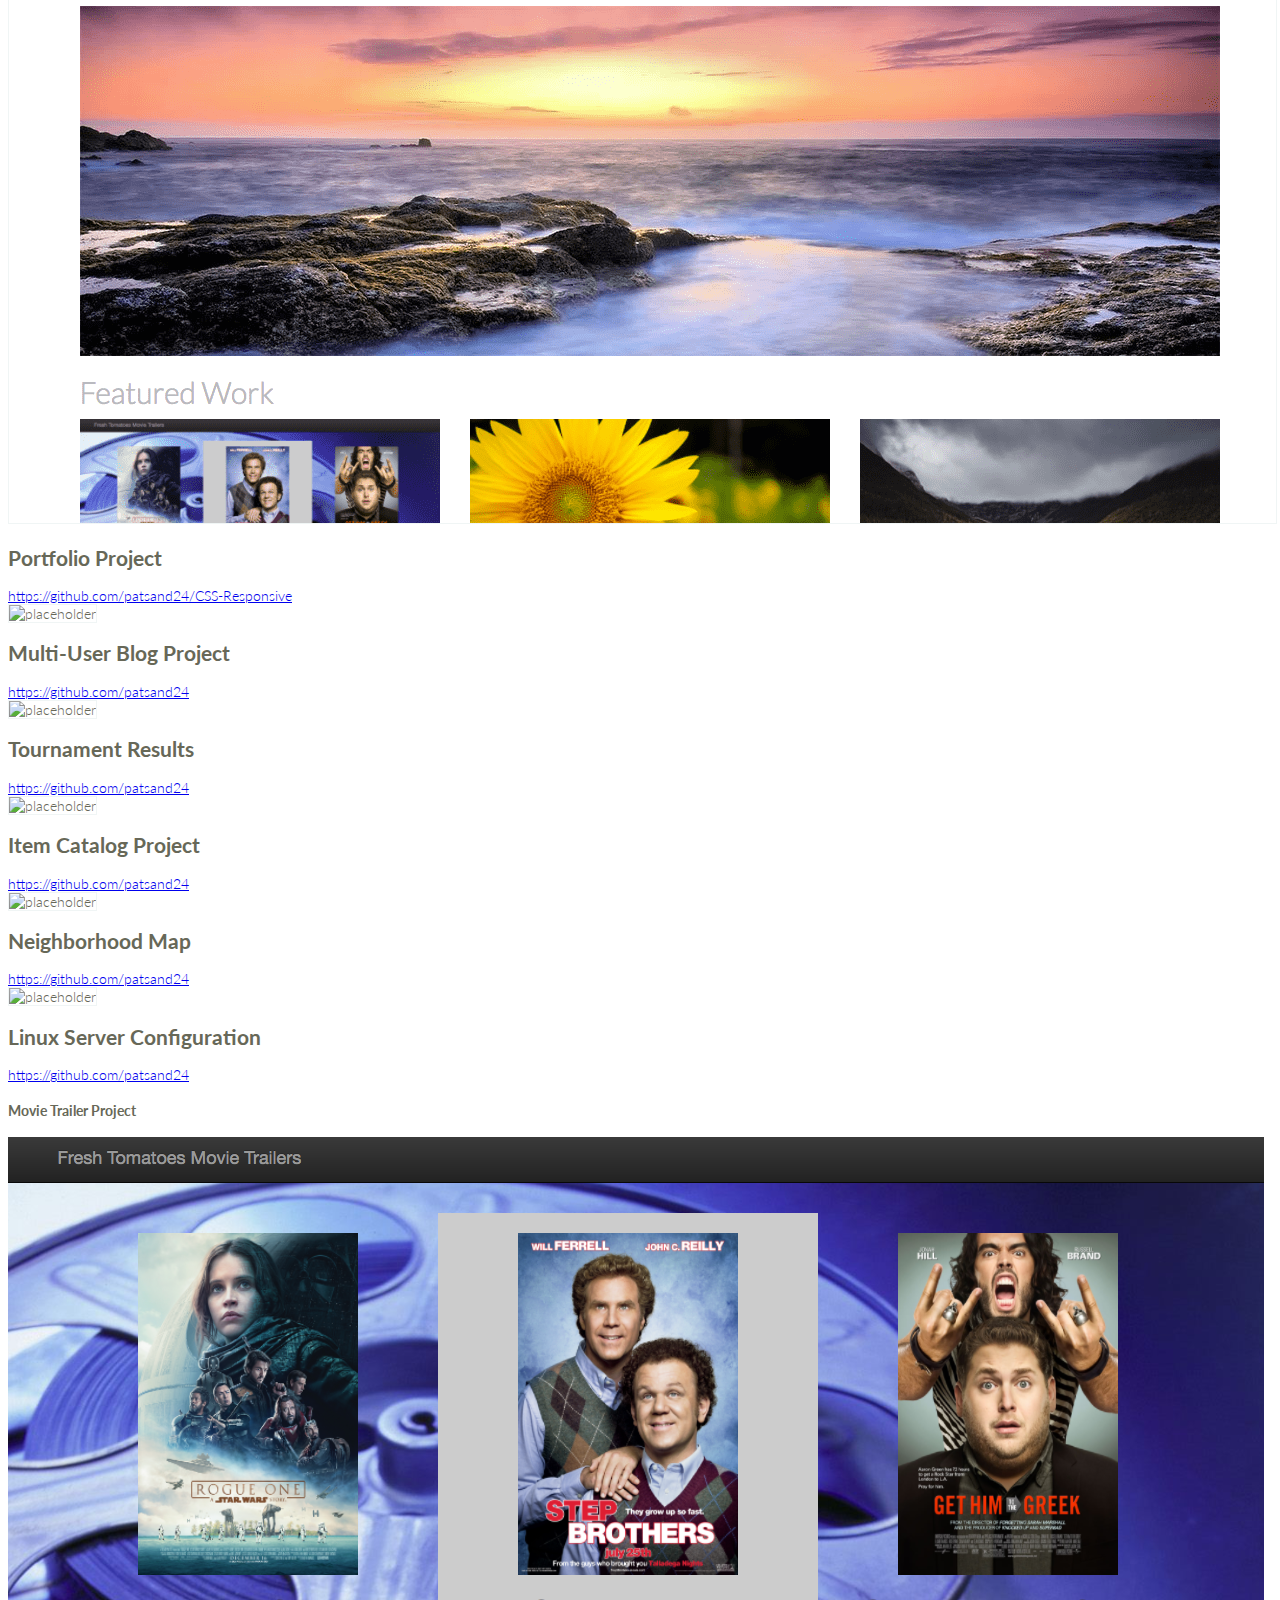
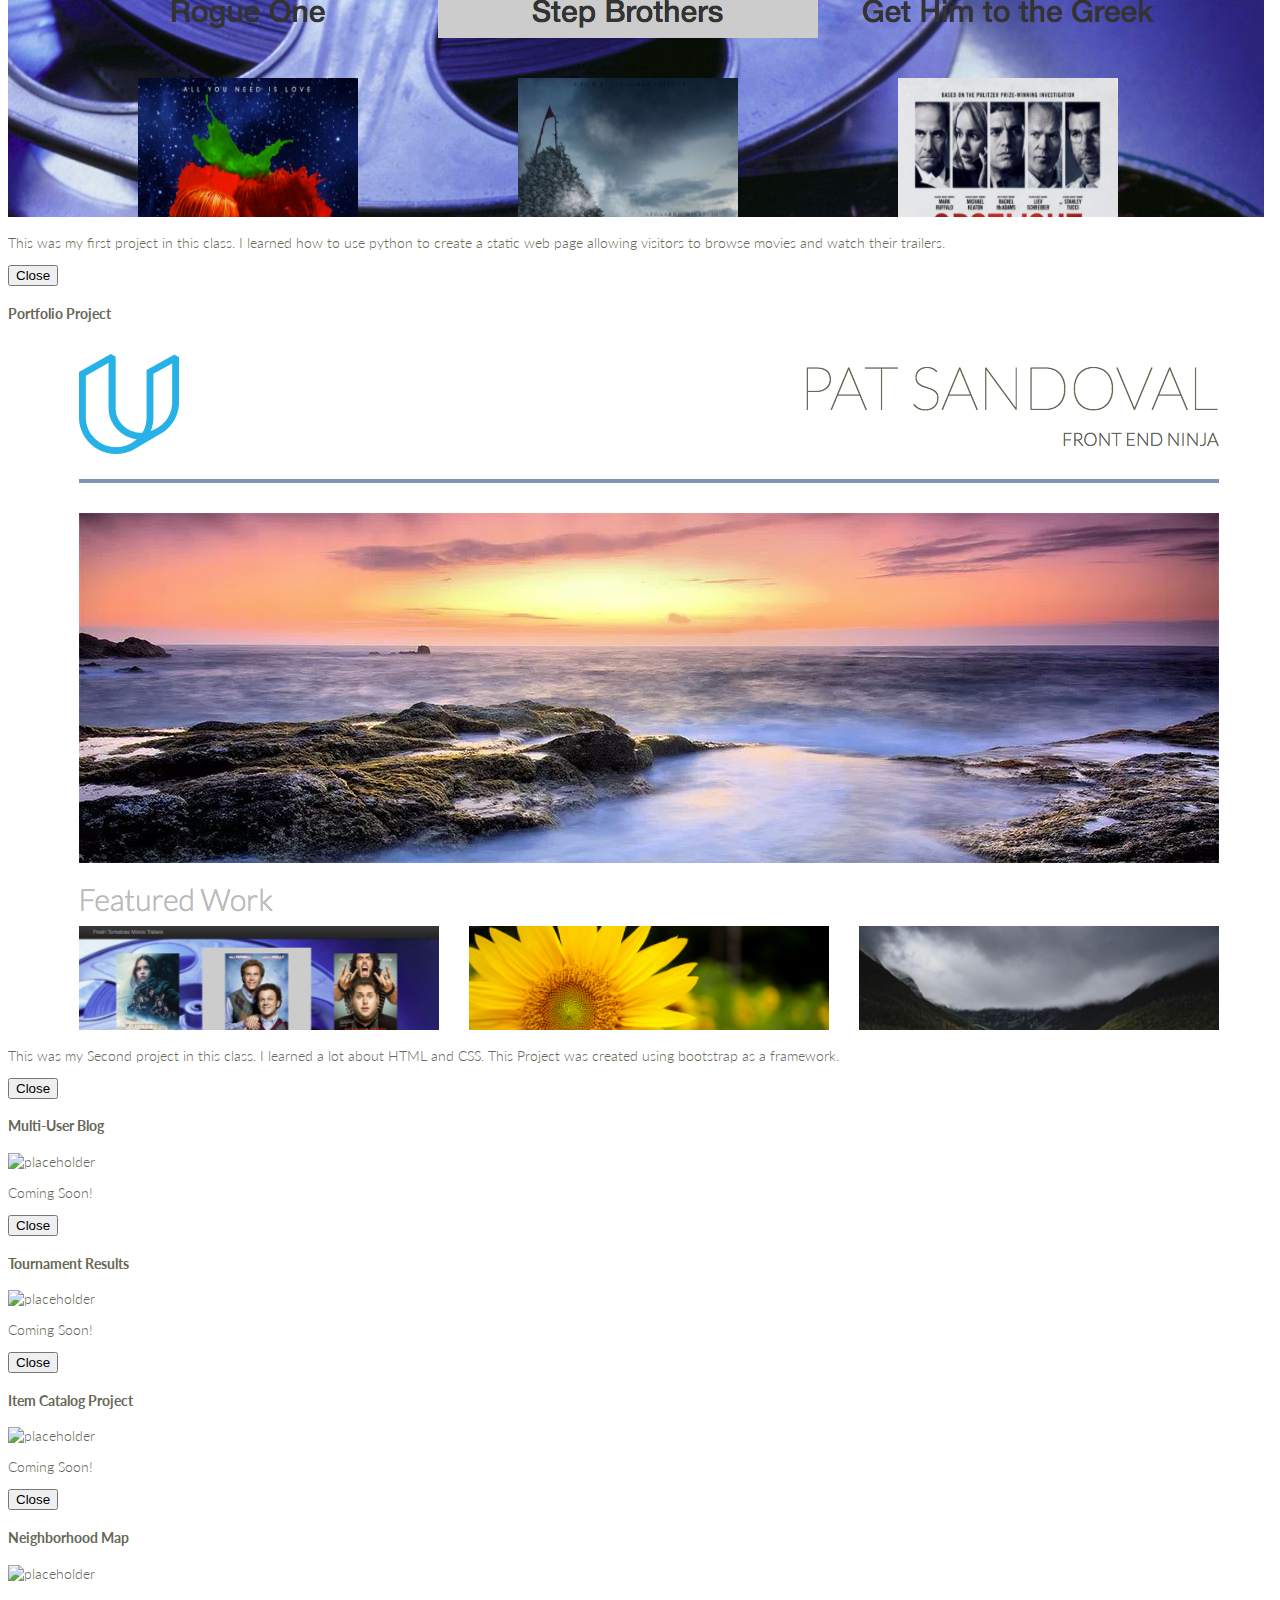
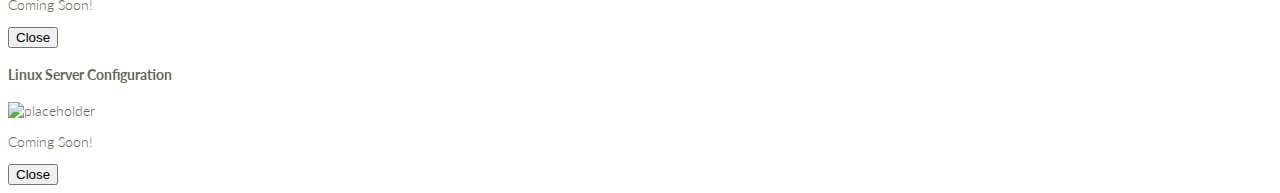
==== commit 5f5962db: "optimized images for improved latency" ====
--- a/framework/index.html
+++ b/framework/index.html
@@ -39,7 +39,7 @@
         <!-- main-image -->
         <div class="row">
             <div class="col-md-12">
-                <img class="img-fluid" src="https://i2.wp.com/www.pbod.org/wp-content/uploads/2013/07/Palm_Beach_Florida_Outpatient_Detox_Program_3.jpg?resize=1140%2C350" alt="beach">
+                <img class="img-fluid" src="img/Palm_Beach.jpg" alt="beach">
             </div>
         </div>
 
@@ -54,19 +54,20 @@
 
     <!-- Projects -->
     <div class="container project-main">
+
         <!-- container -->
         <div class="row">
 
             <!-- Movie Trailer Project -->
             <div class="col-lg-4 col-md-6 text-center mb-4">
-                <img class="img-fluid mb-2 imgbox" src="img/project1.png" alt="placeholder" data-toggle="modal" data-target="#project1">
+                <img class="img-fluid mb-2 imgbox" src="img/project1-min.png" alt="placeholder" data-toggle="modal" data-target="#project1">
                 <h2>Movie Trailer Project</h2>
                 <a class="pb-1" href="https://github.com/patsand24/movie_trailer_site">https://github.com/patsand24/movie_trailer_site</a>
             </div>
 
             <!-- Portfolio Project -->
             <div class="col-lg-4 col-md-6 text-center mb-4">
-                <img class="img-fluid mb-2 imgbox project2" src="img/project2.png" alt="placeholder" data-toggle="modal" data-target="#project2">
+                <img class="img-fluid mb-2 imgbox project2" src="img/project2-min.png" alt="placeholder" data-toggle="modal" data-target="#project2">
                 <h2>Portfolio Project</h2>
                 <a class="pb-1" href="https://github.com/patsand24/CSS-Responsive">https://github.com/patsand24/CSS-Responsive</a>
             </div>
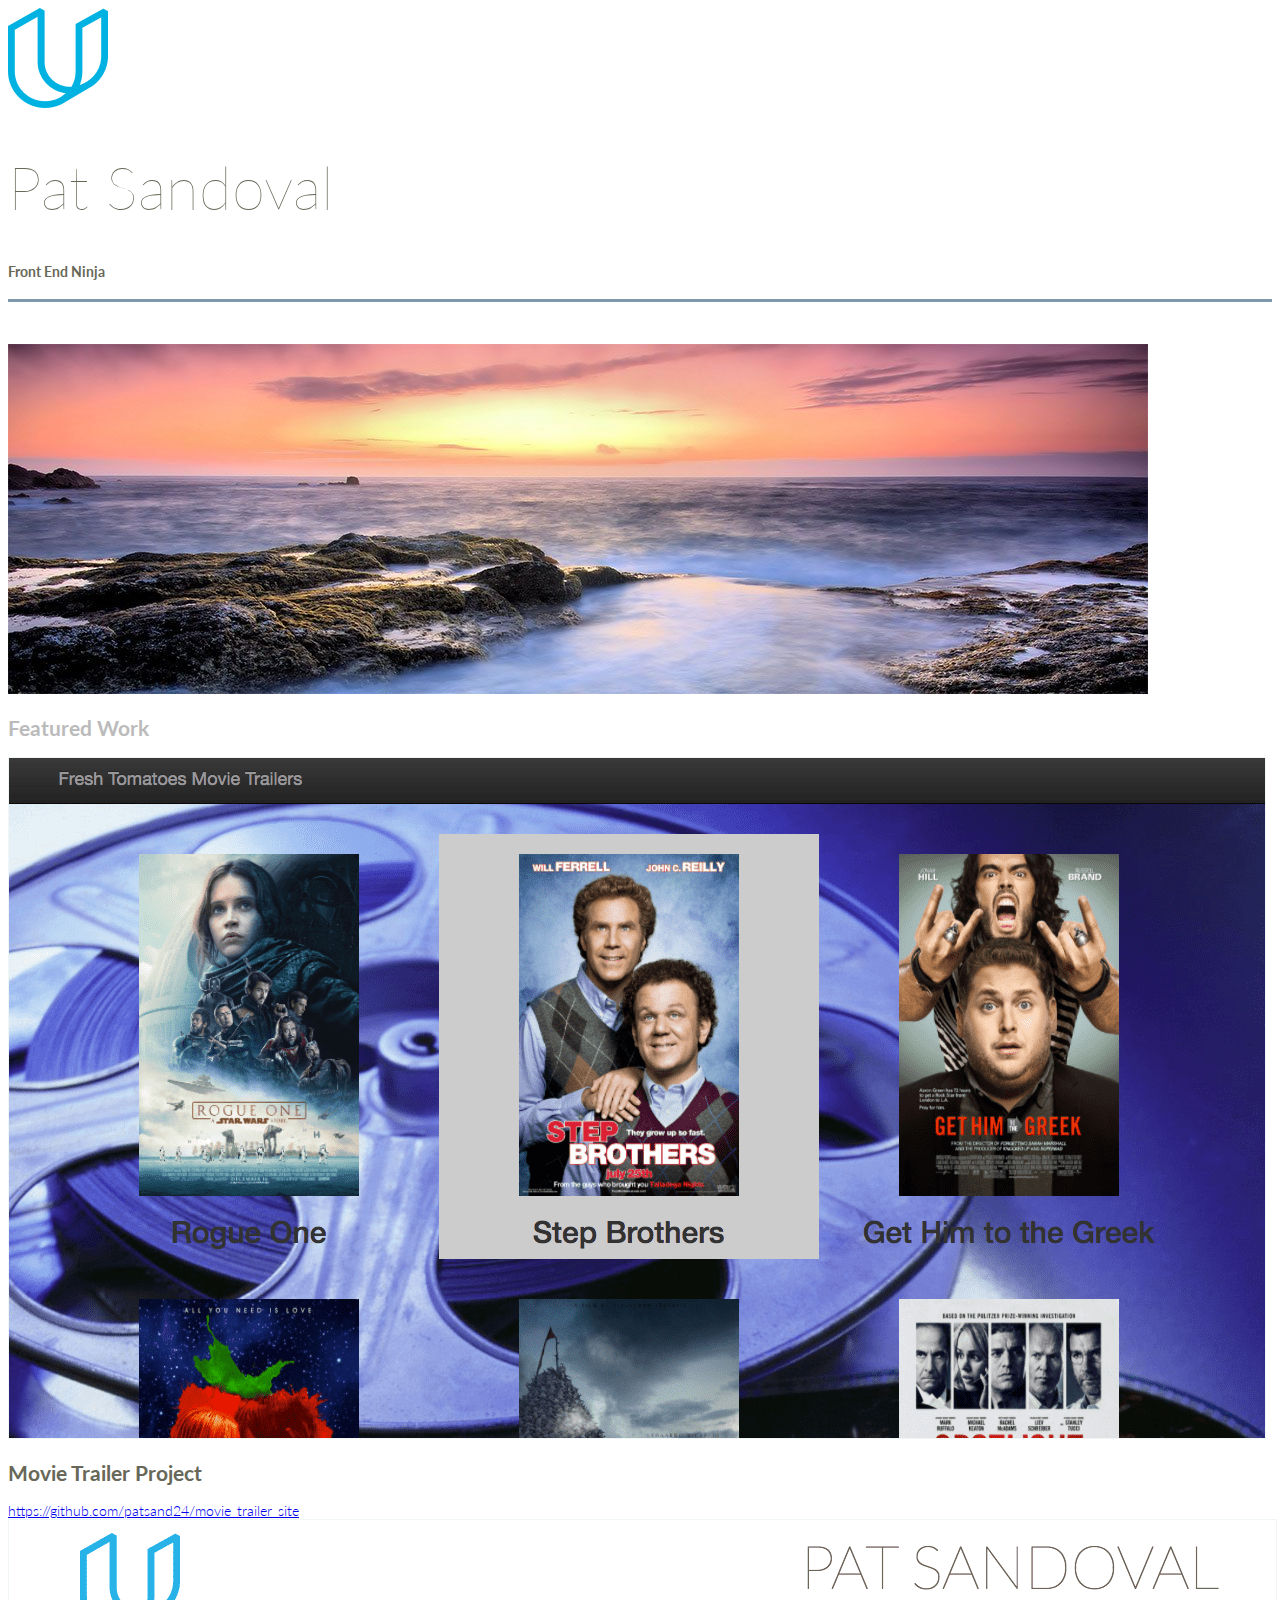
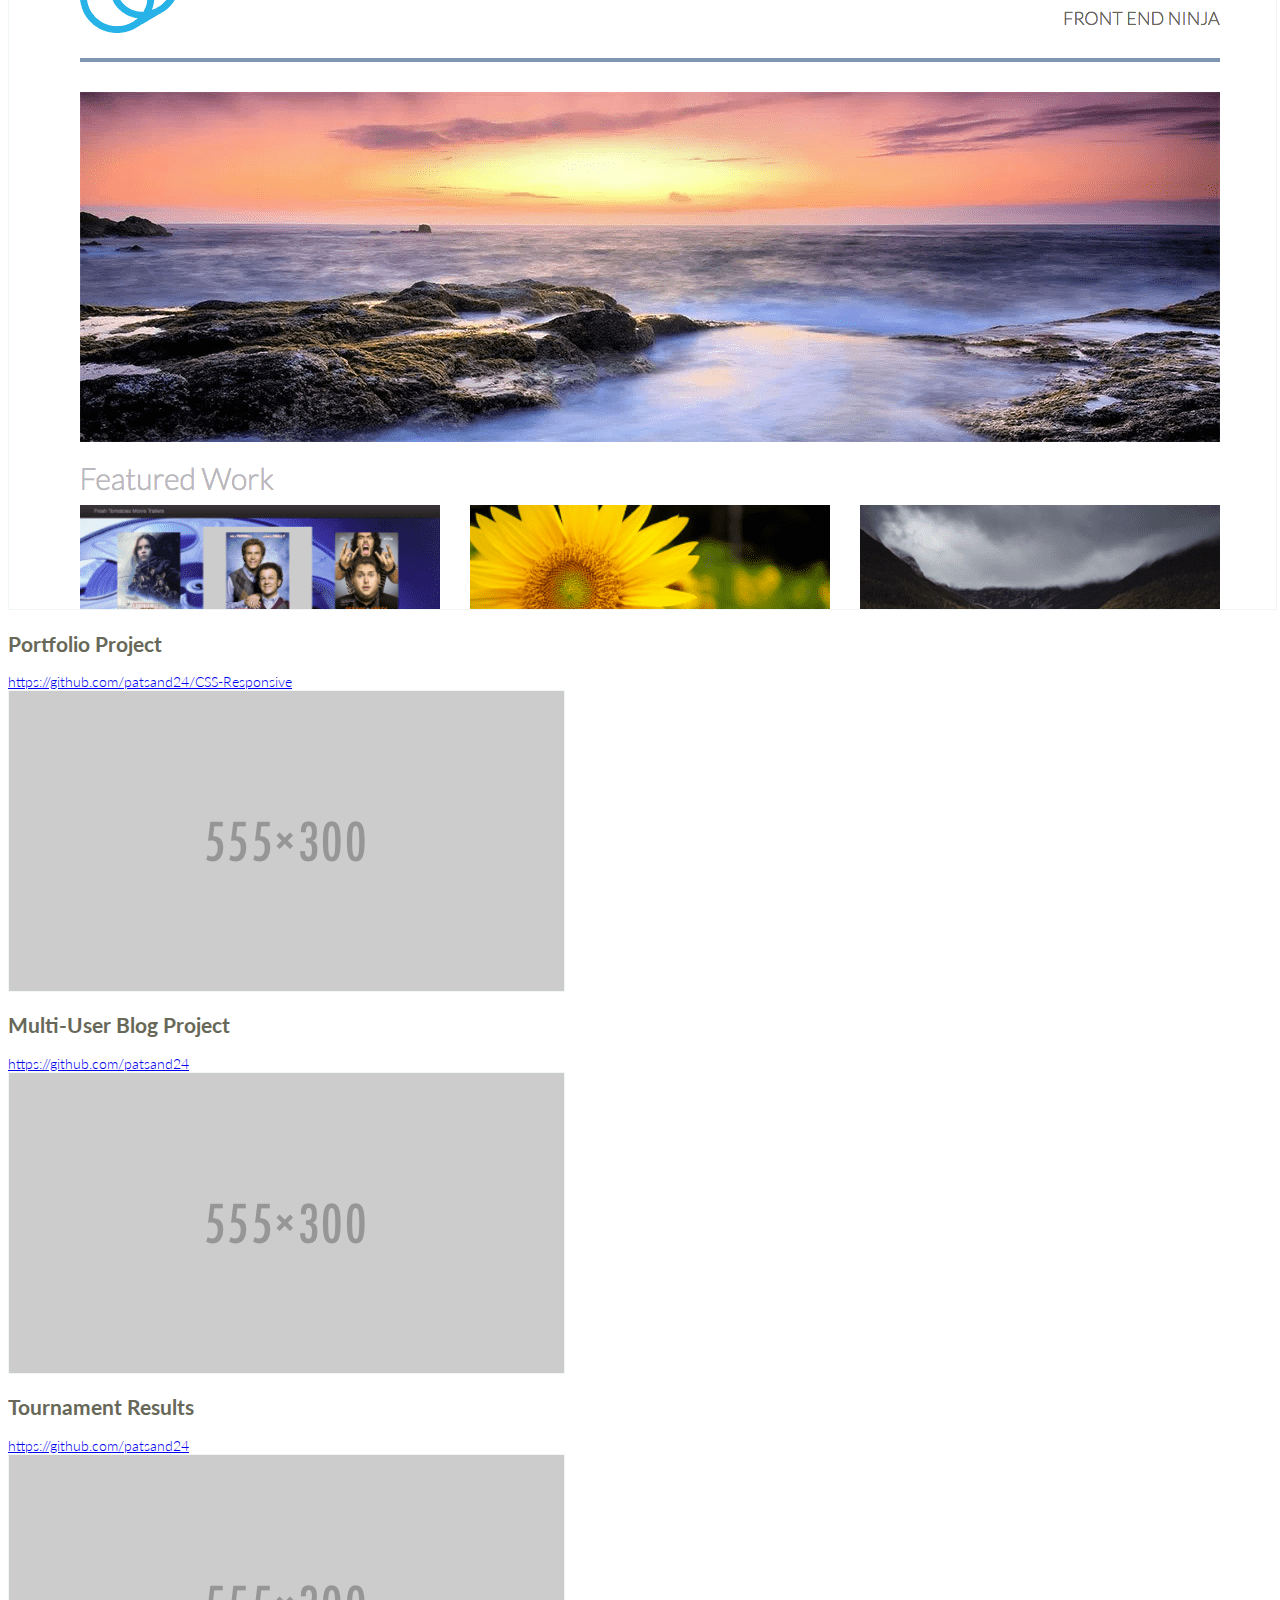
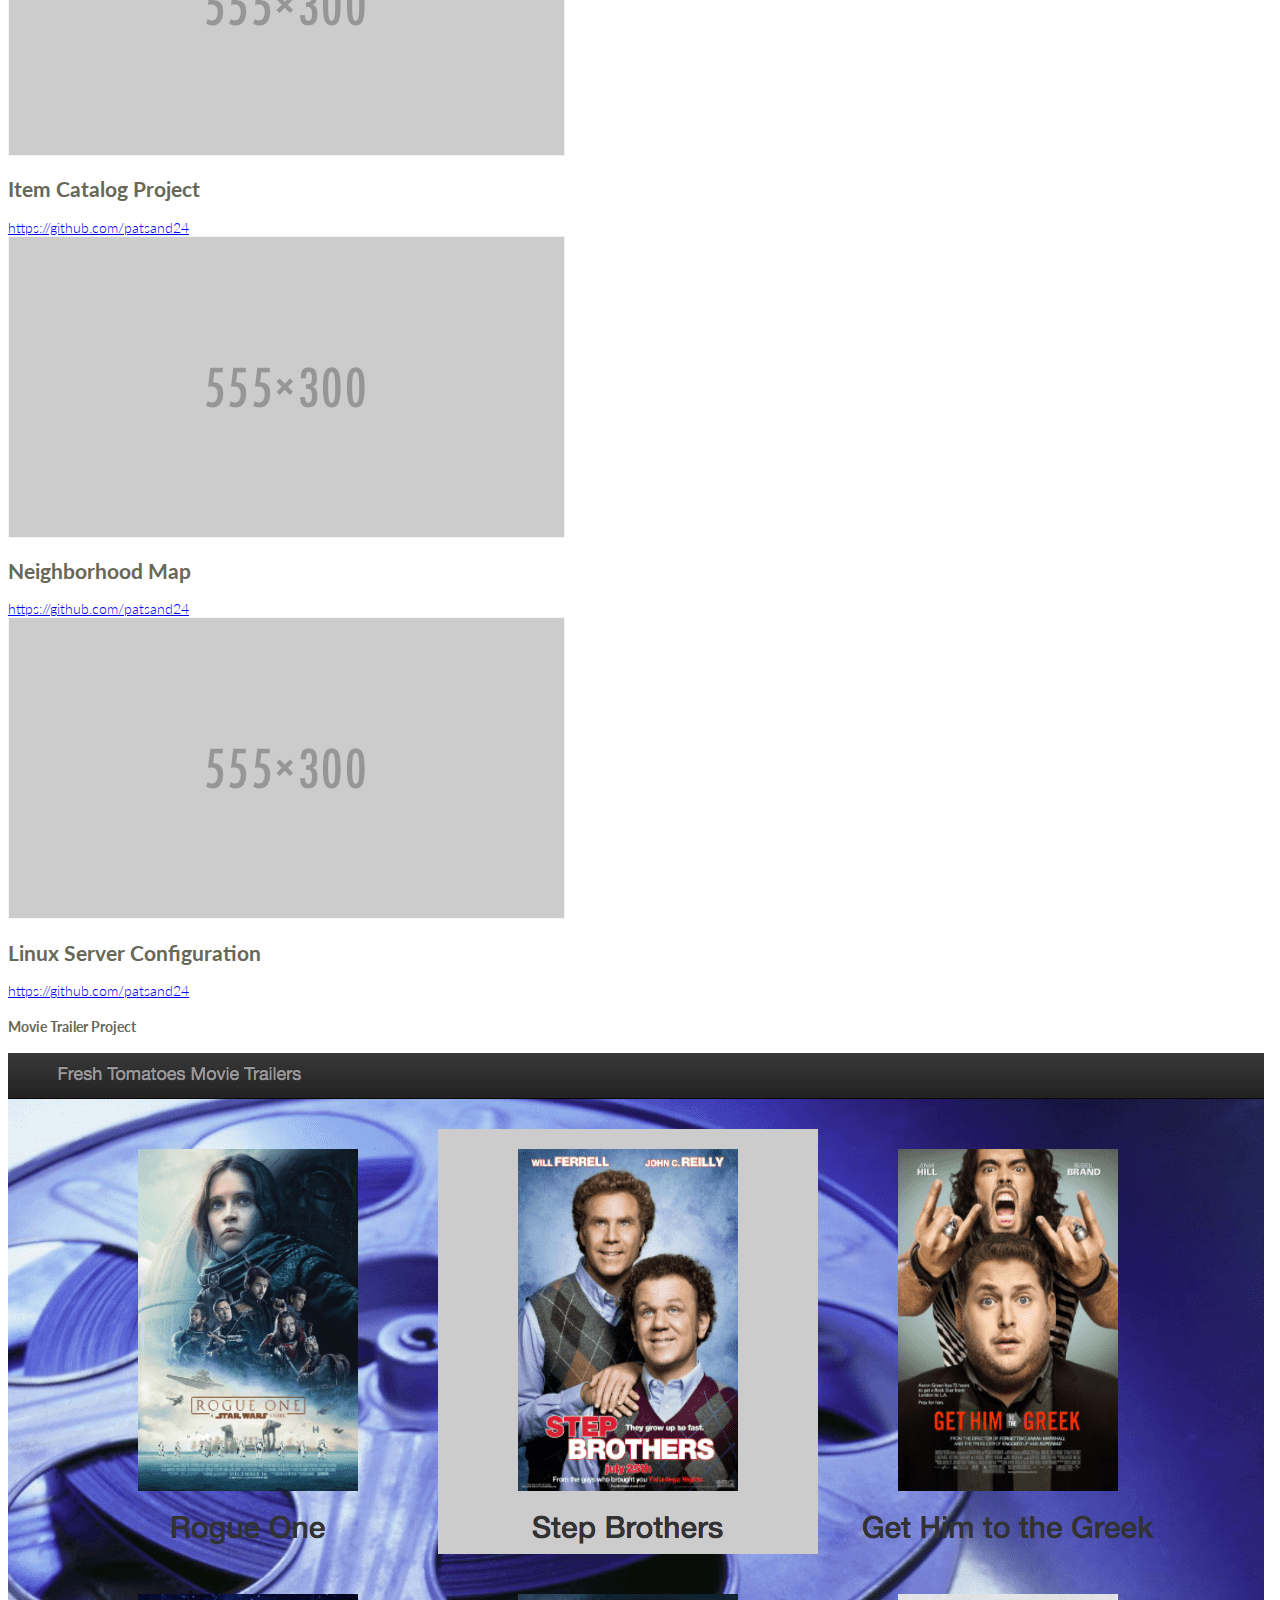
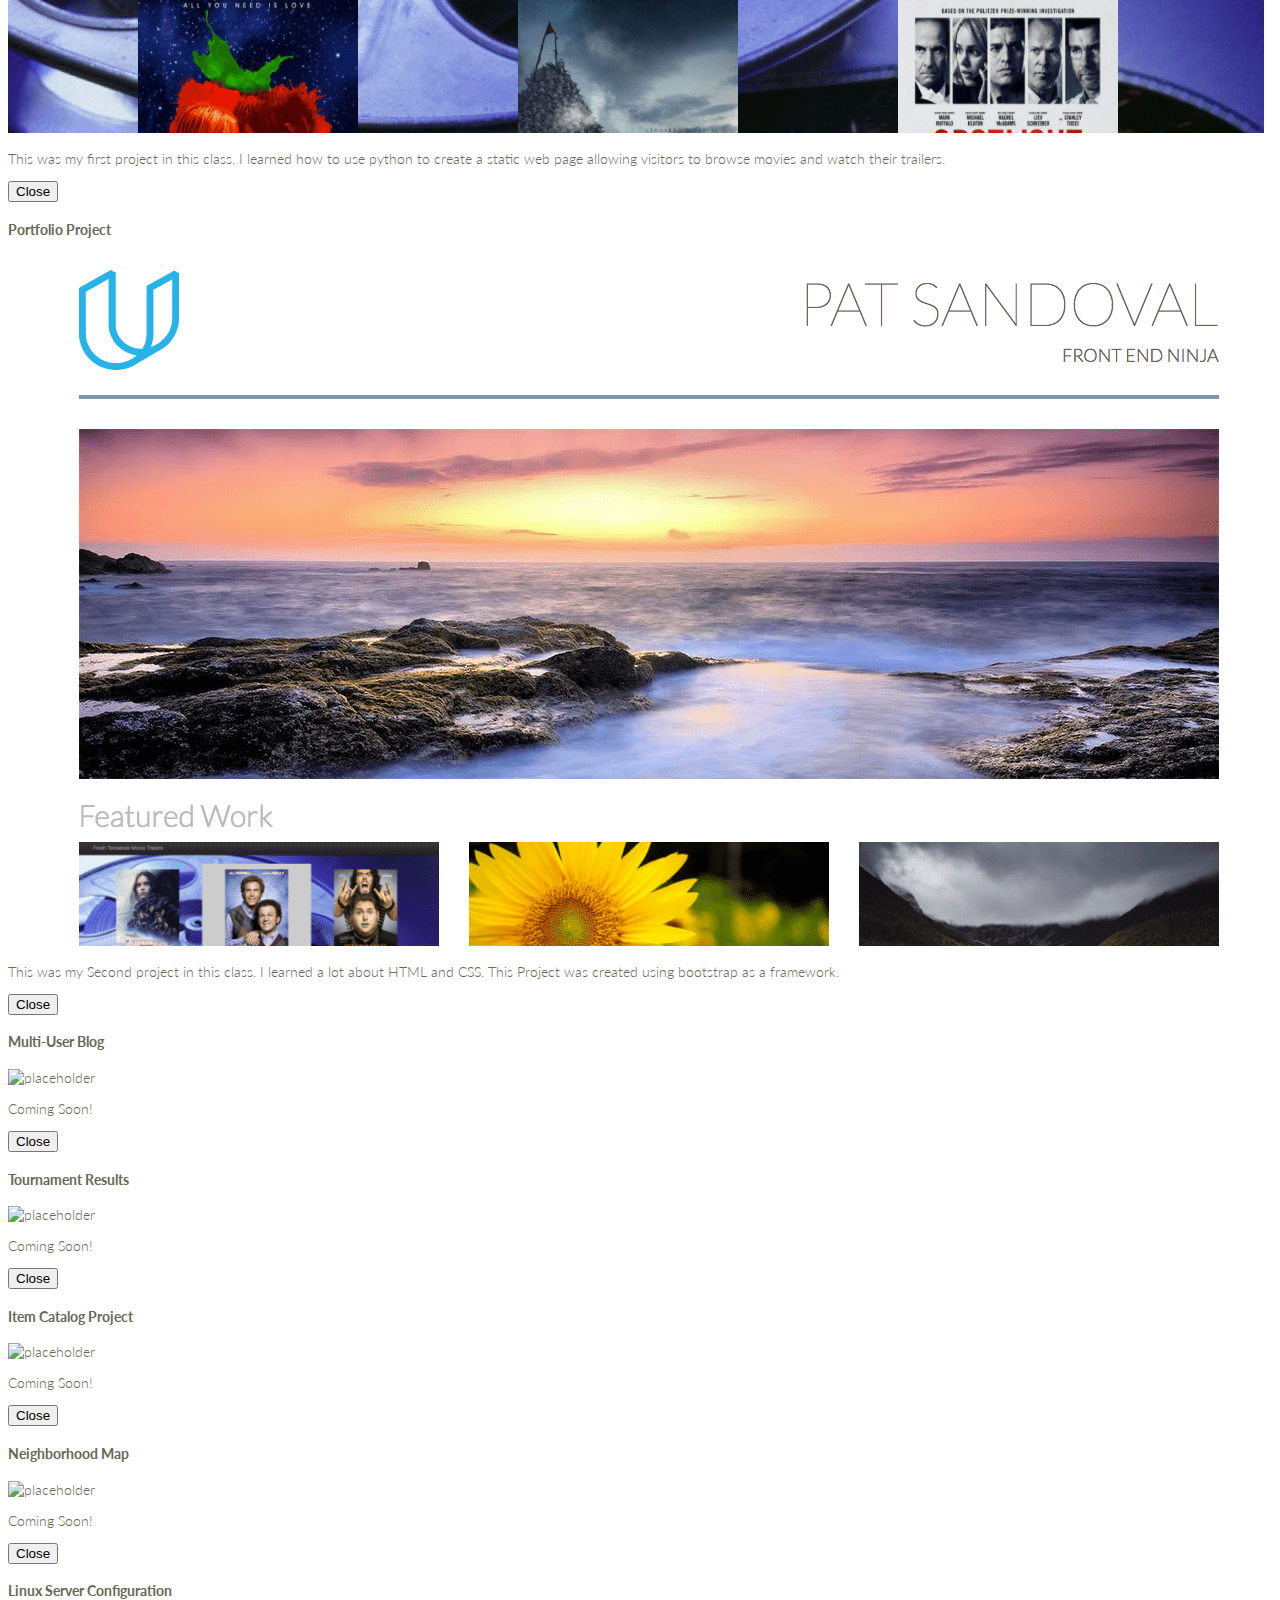
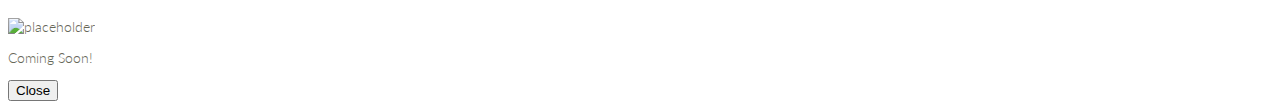
==== commit 7b508d78: "changed code to pass validation" ====
--- a/framework/index.html
+++ b/framework/index.html
@@ -19,7 +19,7 @@
 
             <!-- logo -->
             <div class="col-md-6 mt-4">
-                <img src="http://p5.zdassets.com/hc/settings_assets/1036605/200285828/YLDRxHhzxkRweU87GiHmCA-eI8YQBqroXYvQRUSWqfxEw-logomark.png" alt="logo">
+                <img src="img/udacity.png" alt="logo">
             </div>
 
             <!-- heading -->
@@ -74,35 +74,35 @@
 
             <!-- Multi-User Blog Project -->
             <div class="col-lg-4 col-md-6 text-center mb-4">
-                <img class="img-fluid mb-2 imgbox" src="http://placehold.it/555x300" alt="placeholder" data-toggle="modal" data-target="#project3">
+                <img class="img-fluid mb-2 imgbox" src="img/placeholder.png" alt="placeholder" data-toggle="modal" data-target="#project3">
                 <h2>Multi-User Blog Project</h2>
                 <a class="pb-1" href="https://github.com/patsand24">https://github.com/patsand24</a>
             </div>
 
             <!-- Tournament Results -->
             <div class="col-lg-4 col-md-6 text-center mb-4">
-                <img class="img-fluid mb-2 imgbox" src="http://placehold.it/555x300" alt="placeholder" data-toggle="modal" data-target="#project4">
+                <img class="img-fluid mb-2 imgbox" src="img/placeholder.png" alt="placeholder" data-toggle="modal" data-target="#project4">
                 <h2>Tournament Results</h2>
                 <a class="pb-1" href="https://github.com/patsand24">https://github.com/patsand24</a>
             </div>
 
             <!-- Item Catalog Project -->
             <div class="col-lg-4 col-md-6 text-center mb-4">
-                <img class="img-fluid mb-2 imgbox" src="http://placehold.it/555x300" alt="placeholder" data-toggle="modal" data-target="#project5">
+                <img class="img-fluid mb-2 imgbox" src="img/placeholder.png" alt="placeholder" data-toggle="modal" data-target="#project5">
                 <h2>Item Catalog Project</h2>
                 <a class="pb-1" href="https://github.com/patsand24">https://github.com/patsand24</a>
             </div>
 
             <!-- Neighborhood Map -->
             <div class="col-lg-4 col-md-6 text-center mb-4">
-                <img class="img-fluid mb-2 imgbox" src="http://placehold.it/555x300" alt="placeholder" data-toggle="modal" data-target="#project6">
+                <img class="img-fluid mb-2 imgbox" src="img/placeholder.png" alt="placeholder" data-toggle="modal" data-target="#project6">
                 <h2>Neighborhood Map</h2>
                 <a class="pb-1" href="https://github.com/patsand24">https://github.com/patsand24</a>
             </div>
 
             <!-- Linux Server Configuration -->
             <div class="col-lg-4 col-md-6 text-center mb-4">
-                <img class="img-fluid mb-2 imgbox" src="http://placehold.it/555x300" alt="placeholder" data-toggle="modal" data-target="#project7">
+                <img class="img-fluid mb-2 imgbox" src="img/placeholder.png" alt="placeholder" data-toggle="modal" data-target="#project7">
                 <h2>Linux Server Configuration</h2>
                 <a class="pb-1" href="https://github.com/patsand24">https://github.com/patsand24</a>
             </div>
@@ -111,14 +111,14 @@
     <!-- end container -->
 
     <!-- Modal Movie-Trailer -->
-    <div class="modal fade" id="project1" tabindex="-1" role="dialog" aria-labelledby="myModalLabel" aria-hidden="true">
-        <div class="modal-dialog">
-            <div class="modal-content">
-                <div class="modal-header">
-                    <h4 class="modal-title" id="myModalLabel">Movie Trailer Project</h4>
-                </div>
-                <div class="modal-body">
-                    <img class="img-fluid" src="img/project1.png" alt="movie_trailer_project">
+    <div class="modal fade" id="project1" tabindex="-1" role="dialog" aria-labelledby="myModalLabel1" aria-hidden="true">
+        <div class="modal-dialog">
+            <div class="modal-content">
+                <div class="modal-header">
+                    <h4 class="modal-title" id="myModalLabel1">Movie Trailer Project</h4>
+                </div>
+                <div class="modal-body">
+                    <img class="img-fluid" src="img/project1-min.png" alt="movie_trailer_project">
                     <p>This was my first project in this class. I learned how to use python to create a static web page allowing visitors to browse movies and watch their trailers.</p>
                 </div>
                 <div class="modal-footer">
@@ -129,14 +129,14 @@
     </div>
 
     <!-- Modal Portfolio -->
-    <div class="modal fade" id="project2" tabindex="-1" role="dialog" aria-labelledby="myModalLabel" aria-hidden="true">
-        <div class="modal-dialog">
-            <div class="modal-content">
-                <div class="modal-header">
-                    <h4 class="modal-title" id="myModalLabel">Portfolio Project</h4>
-                </div>
-                <div class="modal-body">
-                    <img class="img-fluid" src="img/project2.png" alt="portfolio_project">
+    <div class="modal fade" id="project2" tabindex="-1" role="dialog" aria-labelledby="myModalLabel2" aria-hidden="true">
+        <div class="modal-dialog">
+            <div class="modal-content">
+                <div class="modal-header">
+                    <h4 class="modal-title" id="myModalLabel2">Portfolio Project</h4>
+                </div>
+                <div class="modal-body">
+                    <img class="img-fluid" src="img/project2-min.png" alt="portfolio_project">
                     <p>This was my Second project in this class. I learned a lot about HTML and CSS. This Project was created using bootstrap as a framework.</p>
                 </div>
                 <div class="modal-footer">
@@ -147,11 +147,11 @@
     </div>
 
     <!-- Modal Multi-User Blog -->
-    <div class="modal fade" id="project3" tabindex="-1" role="dialog" aria-labelledby="myModalLabel" aria-hidden="true">
-        <div class="modal-dialog">
-            <div class="modal-content">
-                <div class="modal-header">
-                    <h4 class="modal-title" id="myModalLabel">Multi-User Blog</h4>
+    <div class="modal fade" id="project3" tabindex="-1" role="dialog" aria-labelledby="myModalLabel3" aria-hidden="true">
+        <div class="modal-dialog">
+            <div class="modal-content">
+                <div class="modal-header">
+                    <h4 class="modal-title" id="myModalLabel3">Multi-User Blog</h4>
                 </div>
                 <div class="modal-body">
                     <img class="img-fluid" src="http://placehold.it/555x300" alt="placeholder">
@@ -165,11 +165,11 @@
     </div>
 
     <!-- Modal Tournament Results -->
-    <div class="modal fade" id="project4" tabindex="-1" role="dialog" aria-labelledby="myModalLabel" aria-hidden="true">
-        <div class="modal-dialog">
-            <div class="modal-content">
-                <div class="modal-header">
-                    <h4 class="modal-title" id="myModalLabel">Tournament Results</h4>
+    <div class="modal fade" id="project4" tabindex="-1" role="dialog" aria-labelledby="myModalLabel4" aria-hidden="true">
+        <div class="modal-dialog">
+            <div class="modal-content">
+                <div class="modal-header">
+                    <h4 class="modal-title" id="myModalLabel4">Tournament Results</h4>
                 </div>
                 <div class="modal-body">
                     <img class="img-fluid" src="http://placehold.it/555x300" alt="placeholder">
@@ -183,11 +183,11 @@
     </div>
 
     <!-- Modal Item Catalog -->
-    <div class="modal fade" id="project5" tabindex="-1" role="dialog" aria-labelledby="myModalLabel" aria-hidden="true">
-        <div class="modal-dialog">
-            <div class="modal-content">
-                <div class="modal-header">
-                    <h4 class="modal-title" id="myModalLabel">Item Catalog Project</h4>
+    <div class="modal fade" id="project5" tabindex="-1" role="dialog" aria-labelledby="myModalLabel5" aria-hidden="true">
+        <div class="modal-dialog">
+            <div class="modal-content">
+                <div class="modal-header">
+                    <h4 class="modal-title" id="myModalLabel5">Item Catalog Project</h4>
                 </div>
                 <div class="modal-body">
                     <img class="img-fluid" src="http://placehold.it/555x300" alt="placeholder">
@@ -201,11 +201,11 @@
     </div>
 
     <!-- Modal Neighborhood Map -->
-    <div class="modal fade" id="project6" tabindex="-1" role="dialog" aria-labelledby="myModalLabel" aria-hidden="true">
-        <div class="modal-dialog">
-            <div class="modal-content">
-                <div class="modal-header">
-                    <h4 class="modal-title" id="myModalLabel">Neighborhood Map</h4>
+    <div class="modal fade" id="project6" tabindex="-1" role="dialog" aria-labelledby="myModalLabel6" aria-hidden="true">
+        <div class="modal-dialog">
+            <div class="modal-content">
+                <div class="modal-header">
+                    <h4 class="modal-title" id="myModalLabel6">Neighborhood Map</h4>
                 </div>
                 <div class="modal-body">
                     <img class="img-fluid" src="http://placehold.it/555x300" alt="placeholder">
@@ -219,11 +219,11 @@
     </div>
 
     <!-- Modal Linux Server Configuration -->
-    <div class="modal fade" id="project7" tabindex="-1" role="dialog" aria-labelledby="myModalLabel" aria-hidden="true">
-        <div class="modal-dialog">
-            <div class="modal-content">
-                <div class="modal-header">
-                    <h4 class="modal-title" id="myModalLabel">Linux Server Configuration</h4>
+    <div class="modal fade" id="project7" tabindex="-1" role="dialog" aria-labelledby="myModalLabel7" aria-hidden="true">
+        <div class="modal-dialog">
+            <div class="modal-content">
+                <div class="modal-header">
+                    <h4 class="modal-title" id="myModalLabel7">Linux Server Configuration</h4>
                 </div>
                 <div class="modal-body">
                     <img class="img-fluid" src="http://placehold.it/555x300" alt="placeholder">
--- a/framework/css/main.css
+++ b/framework/css/main.css
@@ -7,7 +7,6 @@
 }
 
 hr {
-  color: #7d97ad;
   background-color: #7d97ad;
   border: none;
   height: 3.5px;
@@ -30,8 +29,8 @@
   color: #bcbbbb;
 }
 
-.imgbox:hover { opacity: 0.3;
-  filter: alpha(opacity=30);
+.imgbox:hover {
+  opacity: 0.3;
   cursor: pointer;
 }
 
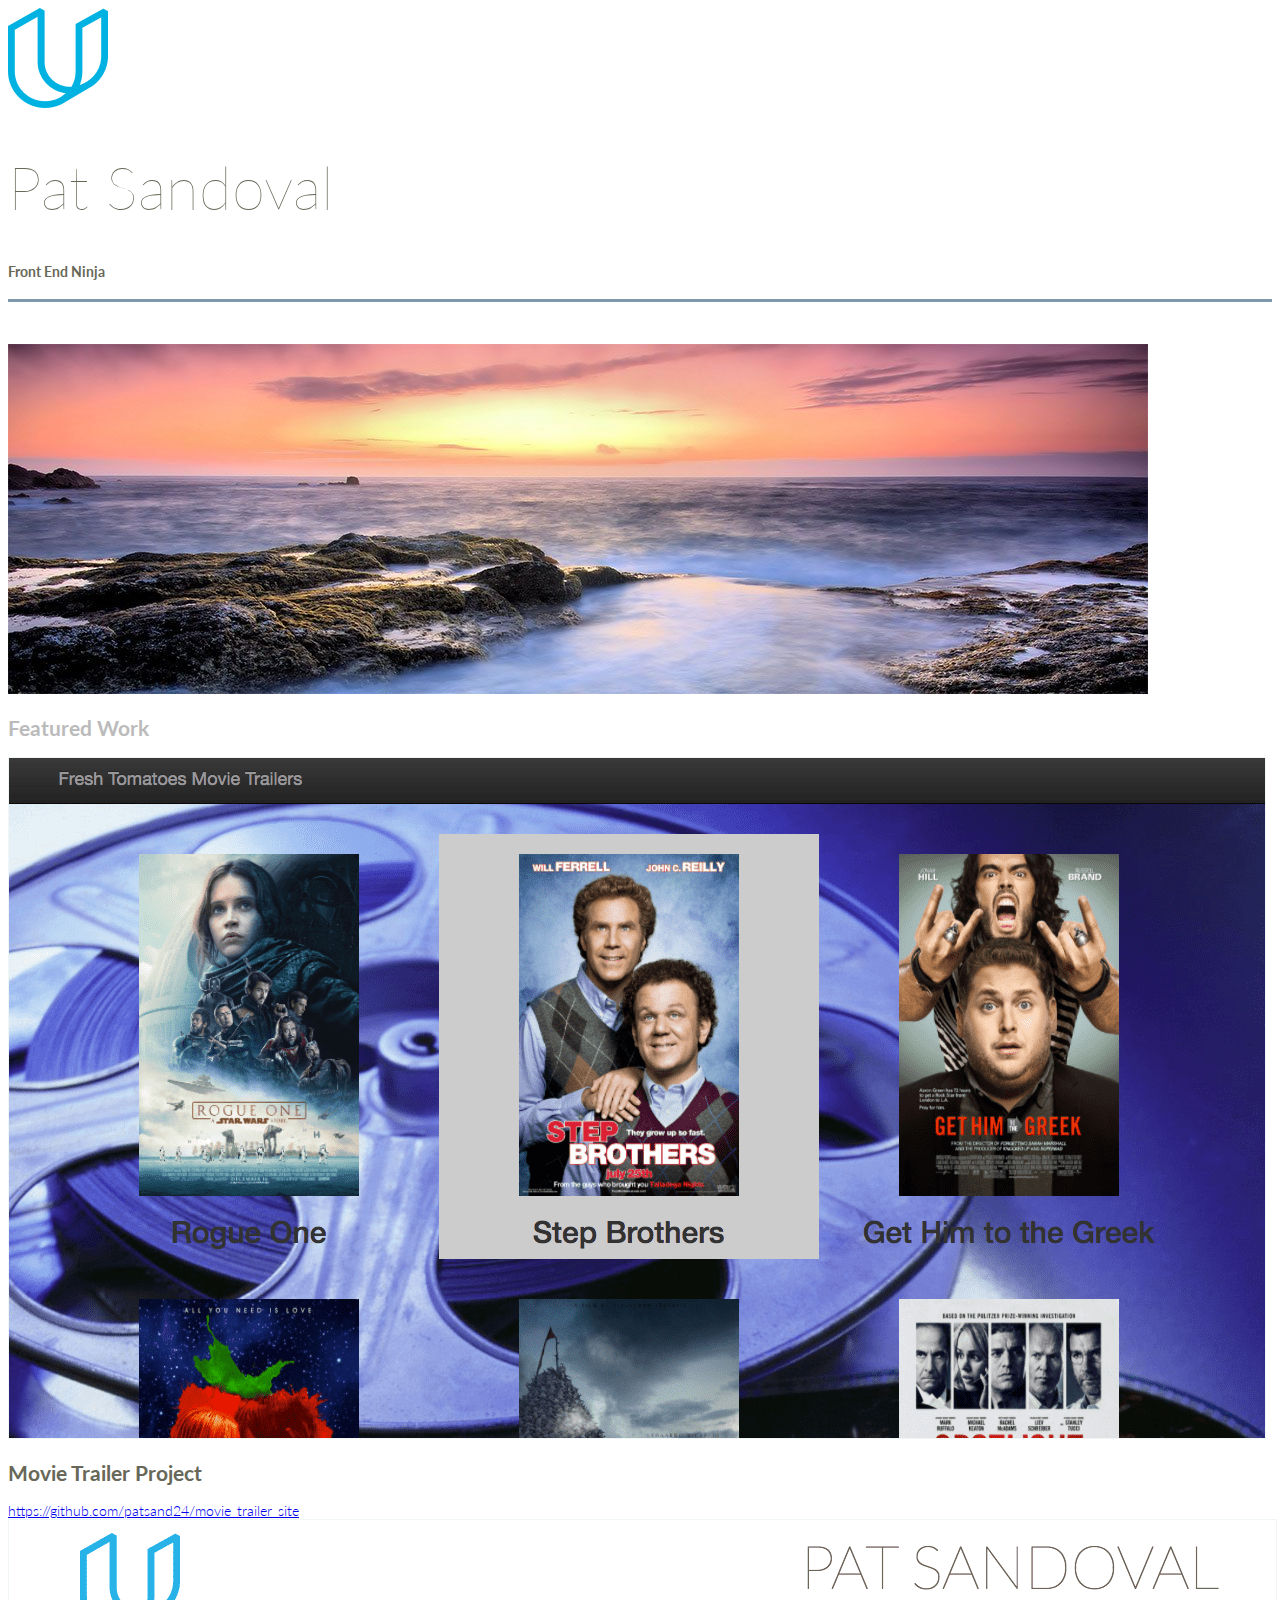
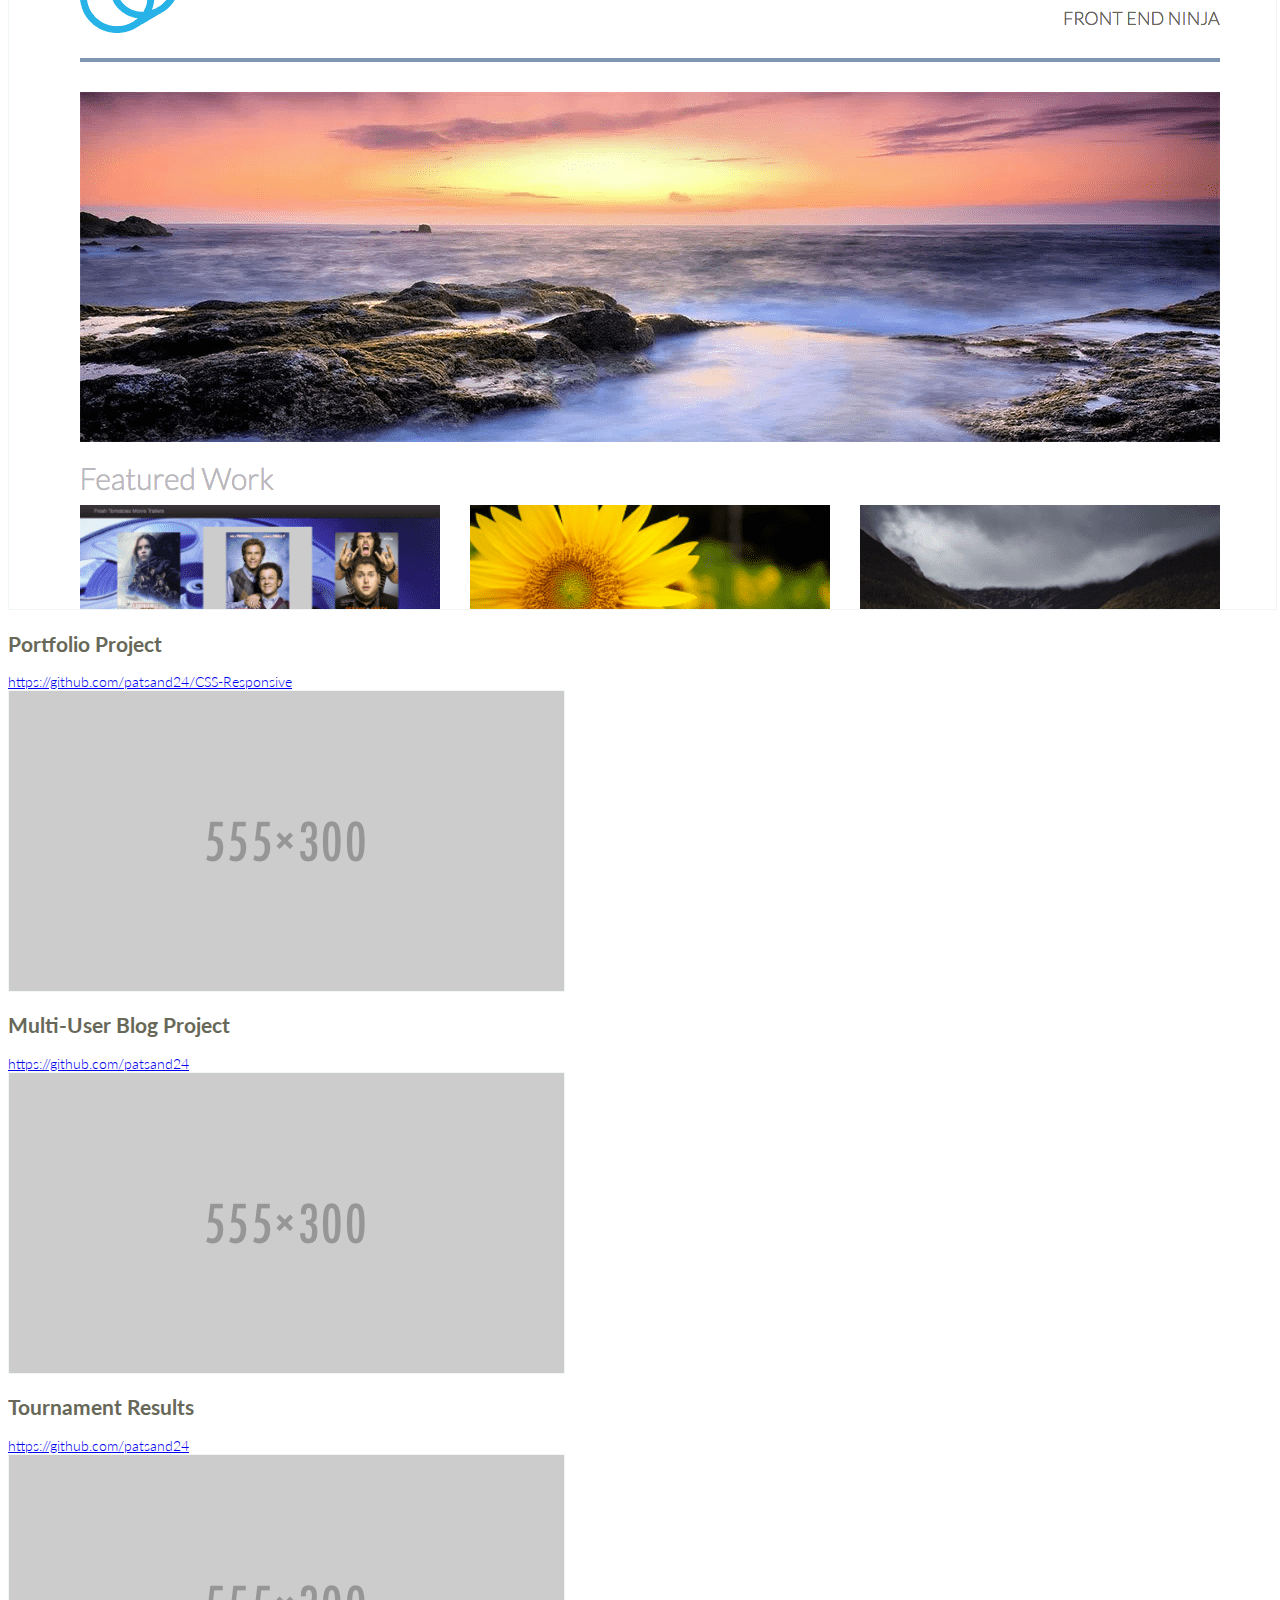
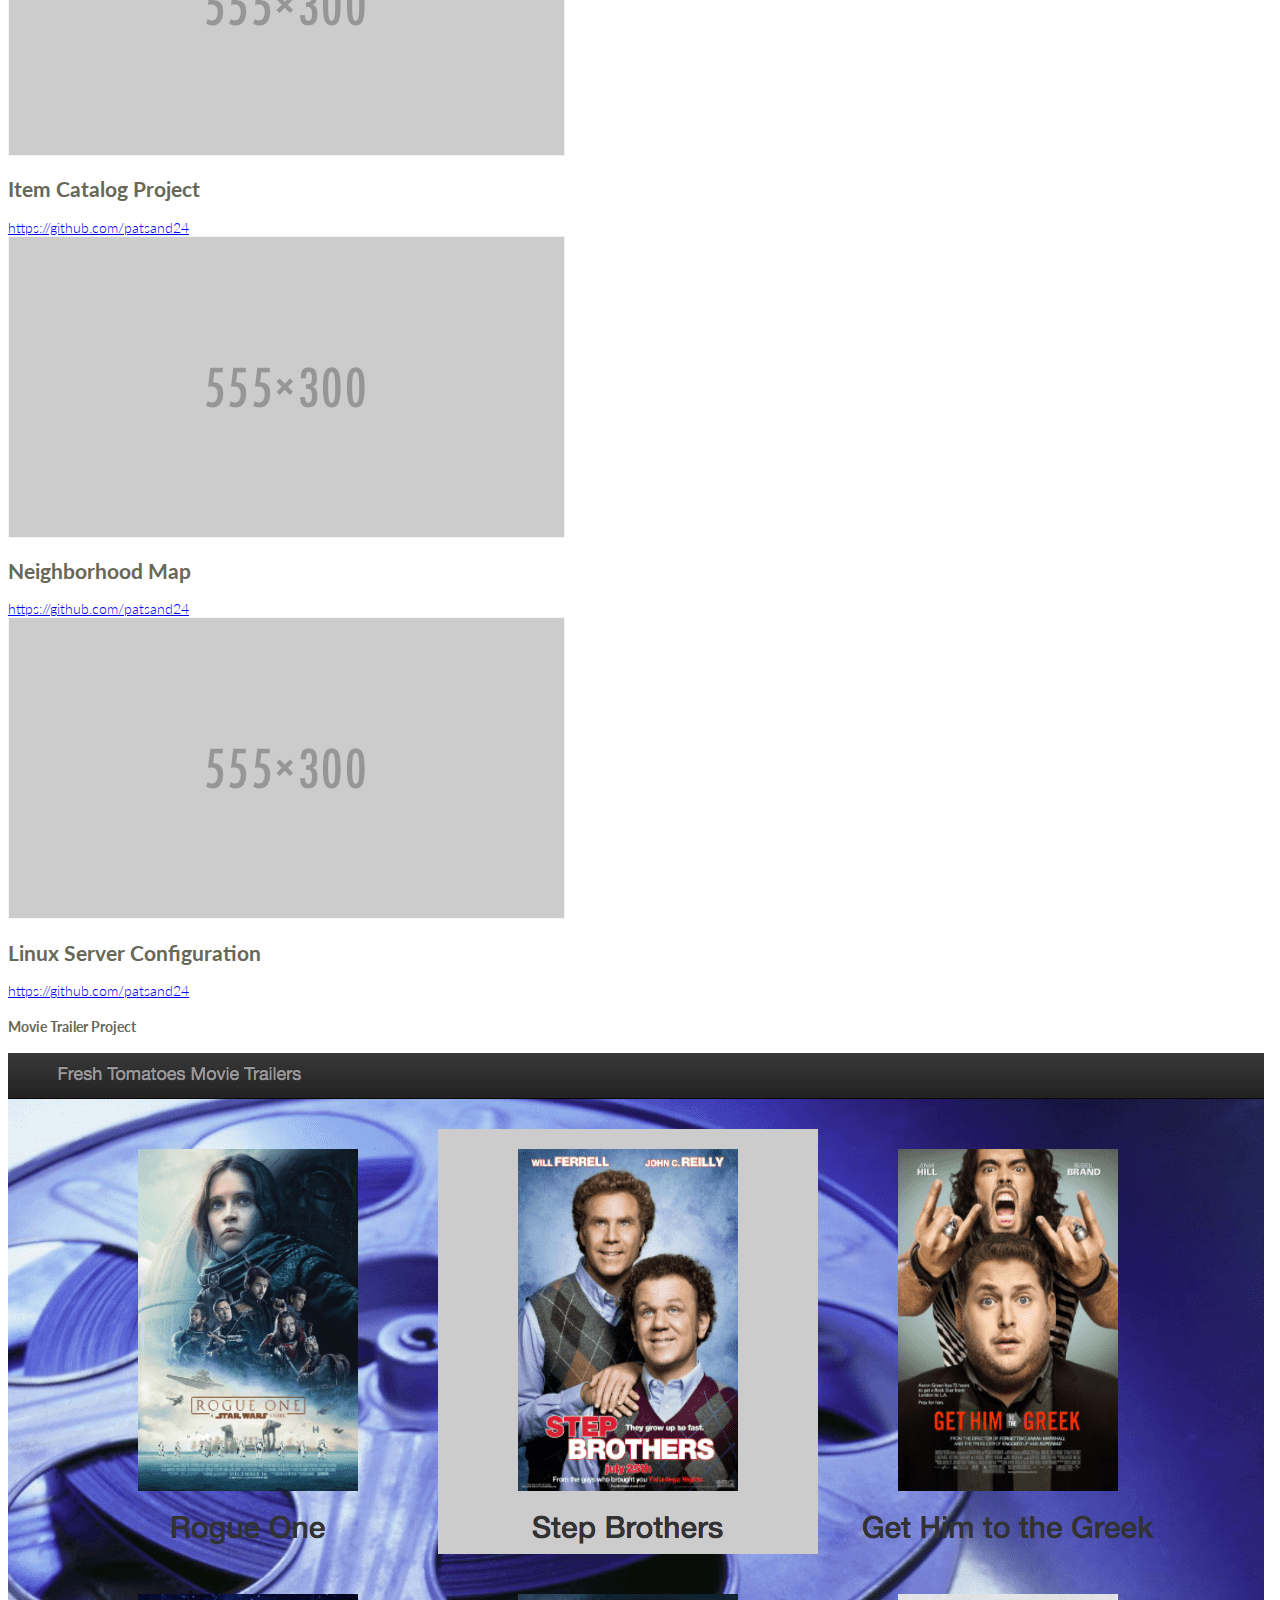
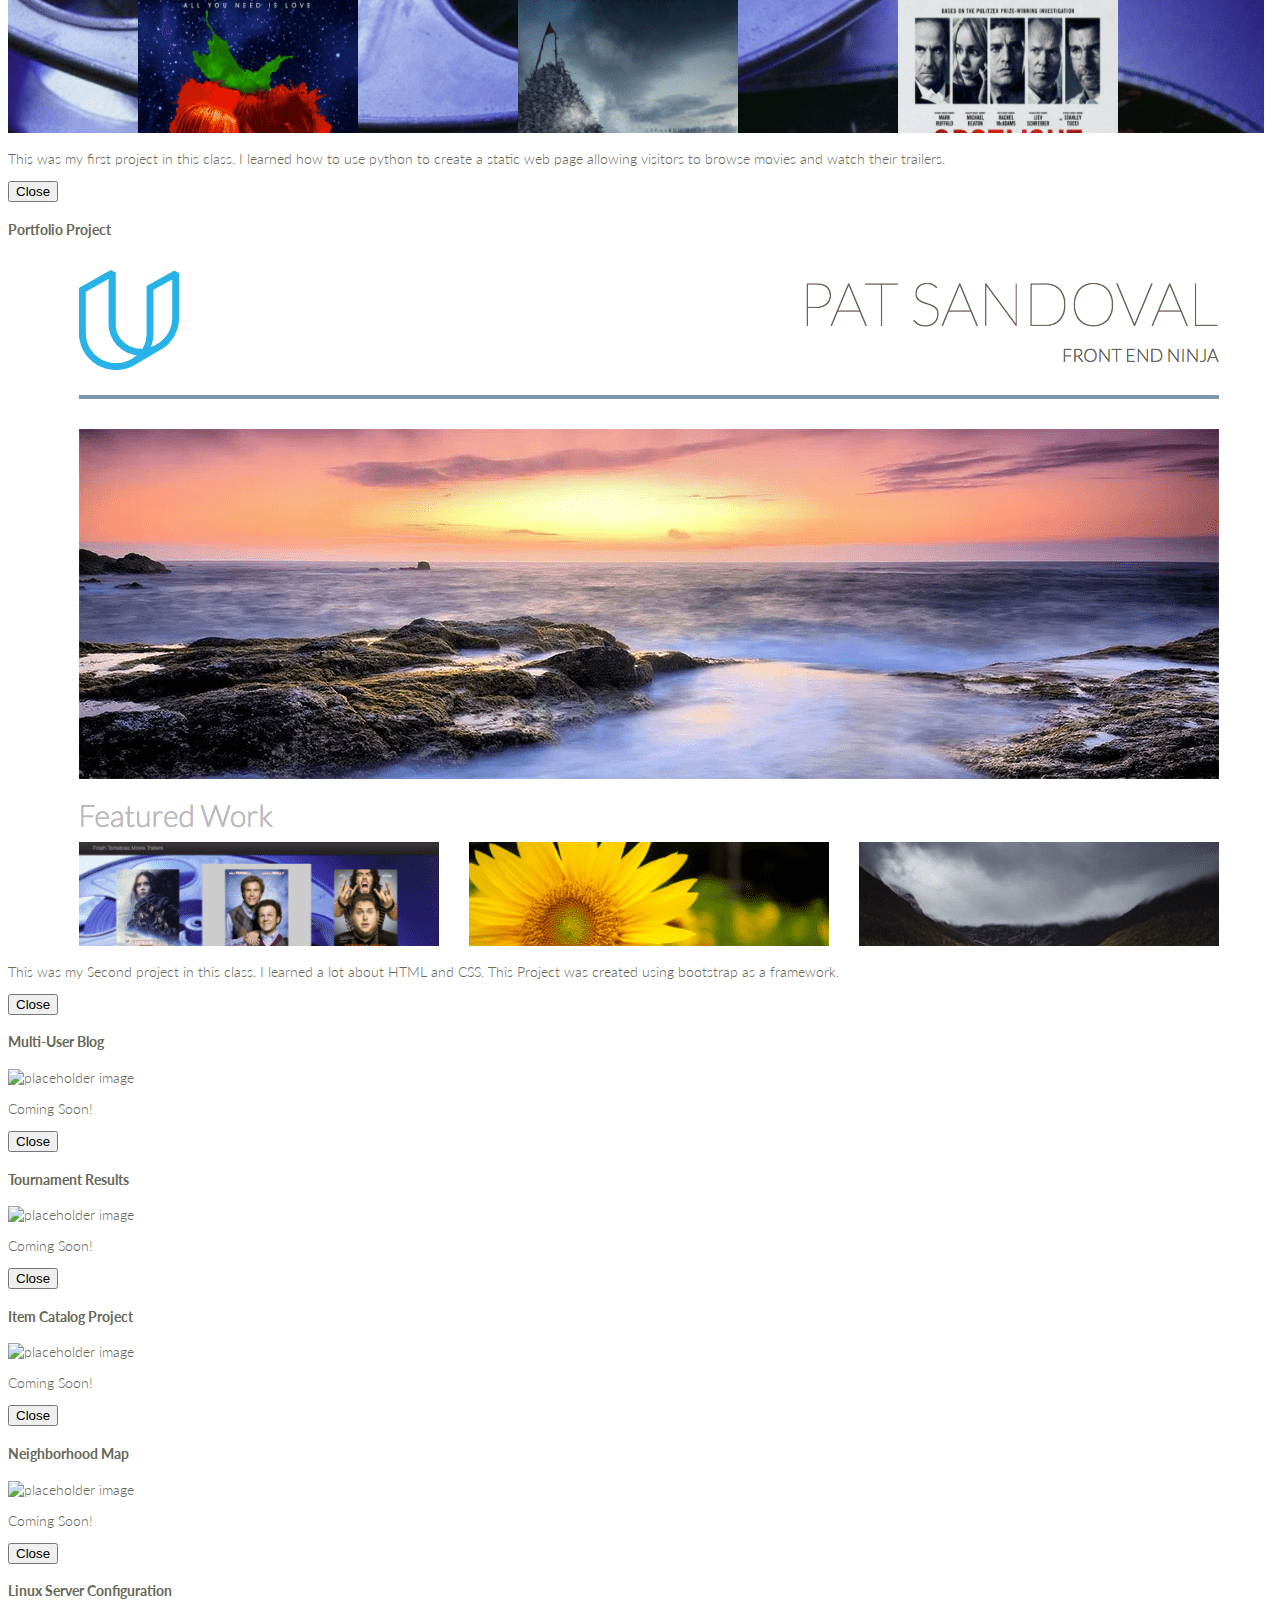
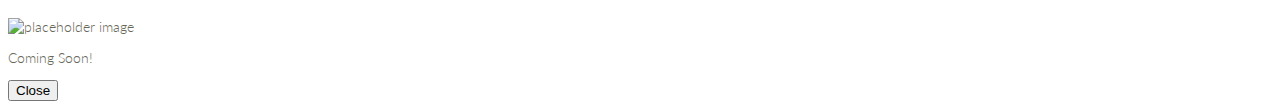
==== commit 03970ee0: "added semantic tags and more descriptive alt attributes to img tags" ====
--- a/framework/index.html
+++ b/framework/index.html
@@ -15,7 +15,7 @@
 <body>
     <div class="container">
         <!-- container -->
-        <div class="row">
+        <header class="row">
 
             <!-- logo -->
             <div class="col-md-6 mt-4">
@@ -27,7 +27,7 @@
                 <h1 class="title-super text-thin">Pat Sandoval</h1>
                 <h4>Front End Ninja</h4>
             </div>
-        </div>
+        </header>
 
         <!-- horizontal rule -->
         <div class="row">
@@ -39,7 +39,7 @@
         <!-- main-image -->
         <div class="row">
             <div class="col-md-12">
-                <img class="img-fluid" src="img/Palm_Beach.jpg" alt="beach">
+                <img class="img-fluid" src="img/Palm_Beach.jpg" alt="main page image of misty ocean.">
             </div>
         </div>
 
@@ -56,57 +56,57 @@
     <div class="container project-main">
 
         <!-- container -->
-        <div class="row">
+        <section class="row">
 
             <!-- Movie Trailer Project -->
             <div class="col-lg-4 col-md-6 text-center mb-4">
-                <img class="img-fluid mb-2 imgbox" src="img/project1-min.png" alt="placeholder" data-toggle="modal" data-target="#project1">
+                <img class="img-fluid mb-2 imgbox" src="img/project1-min.png" alt="screenshot of movie trailer project." data-toggle="modal" data-target="#project1">
                 <h2>Movie Trailer Project</h2>
                 <a class="pb-1" href="https://github.com/patsand24/movie_trailer_site">https://github.com/patsand24/movie_trailer_site</a>
             </div>
 
             <!-- Portfolio Project -->
             <div class="col-lg-4 col-md-6 text-center mb-4">
-                <img class="img-fluid mb-2 imgbox project2" src="img/project2-min.png" alt="placeholder" data-toggle="modal" data-target="#project2">
+                <img class="img-fluid mb-2 imgbox project2" src="img/project2-min.png" alt="screenshot of portfolio project." data-toggle="modal" data-target="#project2">
                 <h2>Portfolio Project</h2>
                 <a class="pb-1" href="https://github.com/patsand24/CSS-Responsive">https://github.com/patsand24/CSS-Responsive</a>
             </div>
 
             <!-- Multi-User Blog Project -->
             <div class="col-lg-4 col-md-6 text-center mb-4">
-                <img class="img-fluid mb-2 imgbox" src="img/placeholder.png" alt="placeholder" data-toggle="modal" data-target="#project3">
+                <img class="img-fluid mb-2 imgbox" src="img/placeholder.png" alt="placeholder image" data-toggle="modal" data-target="#project3">
                 <h2>Multi-User Blog Project</h2>
                 <a class="pb-1" href="https://github.com/patsand24">https://github.com/patsand24</a>
             </div>
 
             <!-- Tournament Results -->
             <div class="col-lg-4 col-md-6 text-center mb-4">
-                <img class="img-fluid mb-2 imgbox" src="img/placeholder.png" alt="placeholder" data-toggle="modal" data-target="#project4">
+                <img class="img-fluid mb-2 imgbox" src="img/placeholder.png" alt="placeholder image" data-toggle="modal" data-target="#project4">
                 <h2>Tournament Results</h2>
                 <a class="pb-1" href="https://github.com/patsand24">https://github.com/patsand24</a>
             </div>
 
             <!-- Item Catalog Project -->
             <div class="col-lg-4 col-md-6 text-center mb-4">
-                <img class="img-fluid mb-2 imgbox" src="img/placeholder.png" alt="placeholder" data-toggle="modal" data-target="#project5">
+                <img class="img-fluid mb-2 imgbox" src="img/placeholder.png" alt="placeholder image" data-toggle="modal" data-target="#project5">
                 <h2>Item Catalog Project</h2>
                 <a class="pb-1" href="https://github.com/patsand24">https://github.com/patsand24</a>
             </div>
 
             <!-- Neighborhood Map -->
             <div class="col-lg-4 col-md-6 text-center mb-4">
-                <img class="img-fluid mb-2 imgbox" src="img/placeholder.png" alt="placeholder" data-toggle="modal" data-target="#project6">
+                <img class="img-fluid mb-2 imgbox" src="img/placeholder.png" alt="placeholder image" data-toggle="modal" data-target="#project6">
                 <h2>Neighborhood Map</h2>
                 <a class="pb-1" href="https://github.com/patsand24">https://github.com/patsand24</a>
             </div>
 
             <!-- Linux Server Configuration -->
             <div class="col-lg-4 col-md-6 text-center mb-4">
-                <img class="img-fluid mb-2 imgbox" src="img/placeholder.png" alt="placeholder" data-toggle="modal" data-target="#project7">
+                <img class="img-fluid mb-2 imgbox" src="img/placeholder.png" alt="placeholder image" data-toggle="modal" data-target="#project7">
                 <h2>Linux Server Configuration</h2>
                 <a class="pb-1" href="https://github.com/patsand24">https://github.com/patsand24</a>
             </div>
-        </div>
+        </section>
     </div>
     <!-- end container -->
 
@@ -118,7 +118,7 @@
                     <h4 class="modal-title" id="myModalLabel1">Movie Trailer Project</h4>
                 </div>
                 <div class="modal-body">
-                    <img class="img-fluid" src="img/project1-min.png" alt="movie_trailer_project">
+                    <img class="img-fluid" src="img/project1-min.png" alt="screenshot of movie trailer project.">
                     <p>This was my first project in this class. I learned how to use python to create a static web page allowing visitors to browse movies and watch their trailers.</p>
                 </div>
                 <div class="modal-footer">
@@ -136,7 +136,7 @@
                     <h4 class="modal-title" id="myModalLabel2">Portfolio Project</h4>
                 </div>
                 <div class="modal-body">
-                    <img class="img-fluid" src="img/project2-min.png" alt="portfolio_project">
+                    <img class="img-fluid" src="img/project2-min.png" alt="screenshot of portfolio project.">
                     <p>This was my Second project in this class. I learned a lot about HTML and CSS. This Project was created using bootstrap as a framework.</p>
                 </div>
                 <div class="modal-footer">
@@ -154,7 +154,7 @@
                     <h4 class="modal-title" id="myModalLabel3">Multi-User Blog</h4>
                 </div>
                 <div class="modal-body">
-                    <img class="img-fluid" src="http://placehold.it/555x300" alt="placeholder">
+                    <img class="img-fluid" src="http://placehold.it/555x300" alt="placeholder image">
                     <p>Coming Soon!</p>
                 </div>
                 <div class="modal-footer">
@@ -172,7 +172,7 @@
                     <h4 class="modal-title" id="myModalLabel4">Tournament Results</h4>
                 </div>
                 <div class="modal-body">
-                    <img class="img-fluid" src="http://placehold.it/555x300" alt="placeholder">
+                    <img class="img-fluid" src="http://placehold.it/555x300" alt="placeholder image">
                     <p>Coming Soon!</p>
                 </div>
                 <div class="modal-footer">
@@ -190,7 +190,7 @@
                     <h4 class="modal-title" id="myModalLabel5">Item Catalog Project</h4>
                 </div>
                 <div class="modal-body">
-                    <img class="img-fluid" src="http://placehold.it/555x300" alt="placeholder">
+                    <img class="img-fluid" src="http://placehold.it/555x300" alt="placeholder image">
                     <p>Coming Soon!</p>
                 </div>
                 <div class="modal-footer">
@@ -208,7 +208,7 @@
                     <h4 class="modal-title" id="myModalLabel6">Neighborhood Map</h4>
                 </div>
                 <div class="modal-body">
-                    <img class="img-fluid" src="http://placehold.it/555x300" alt="placeholder">
+                    <img class="img-fluid" src="http://placehold.it/555x300" alt="placeholder image">
                     <p>Coming Soon!</p>
                 </div>
                 <div class="modal-footer">
@@ -226,7 +226,7 @@
                     <h4 class="modal-title" id="myModalLabel7">Linux Server Configuration</h4>
                 </div>
                 <div class="modal-body">
-                    <img class="img-fluid" src="http://placehold.it/555x300" alt="placeholder">
+                    <img class="img-fluid" src="http://placehold.it/555x300" alt="placeholder image">
                     <p>Coming Soon!</p>
                 </div>
                 <div class="modal-footer">
--- a/framework/css/main.css
+++ b/framework/css/main.css
@@ -1,7 +1,7 @@
 /* Page Styles */
 
 body {
-  font-family: 'Lato', sans-serif;
+  font-family: "Lato", sans-serif;
   color: #676858;
   font-weight: 300;
 }
